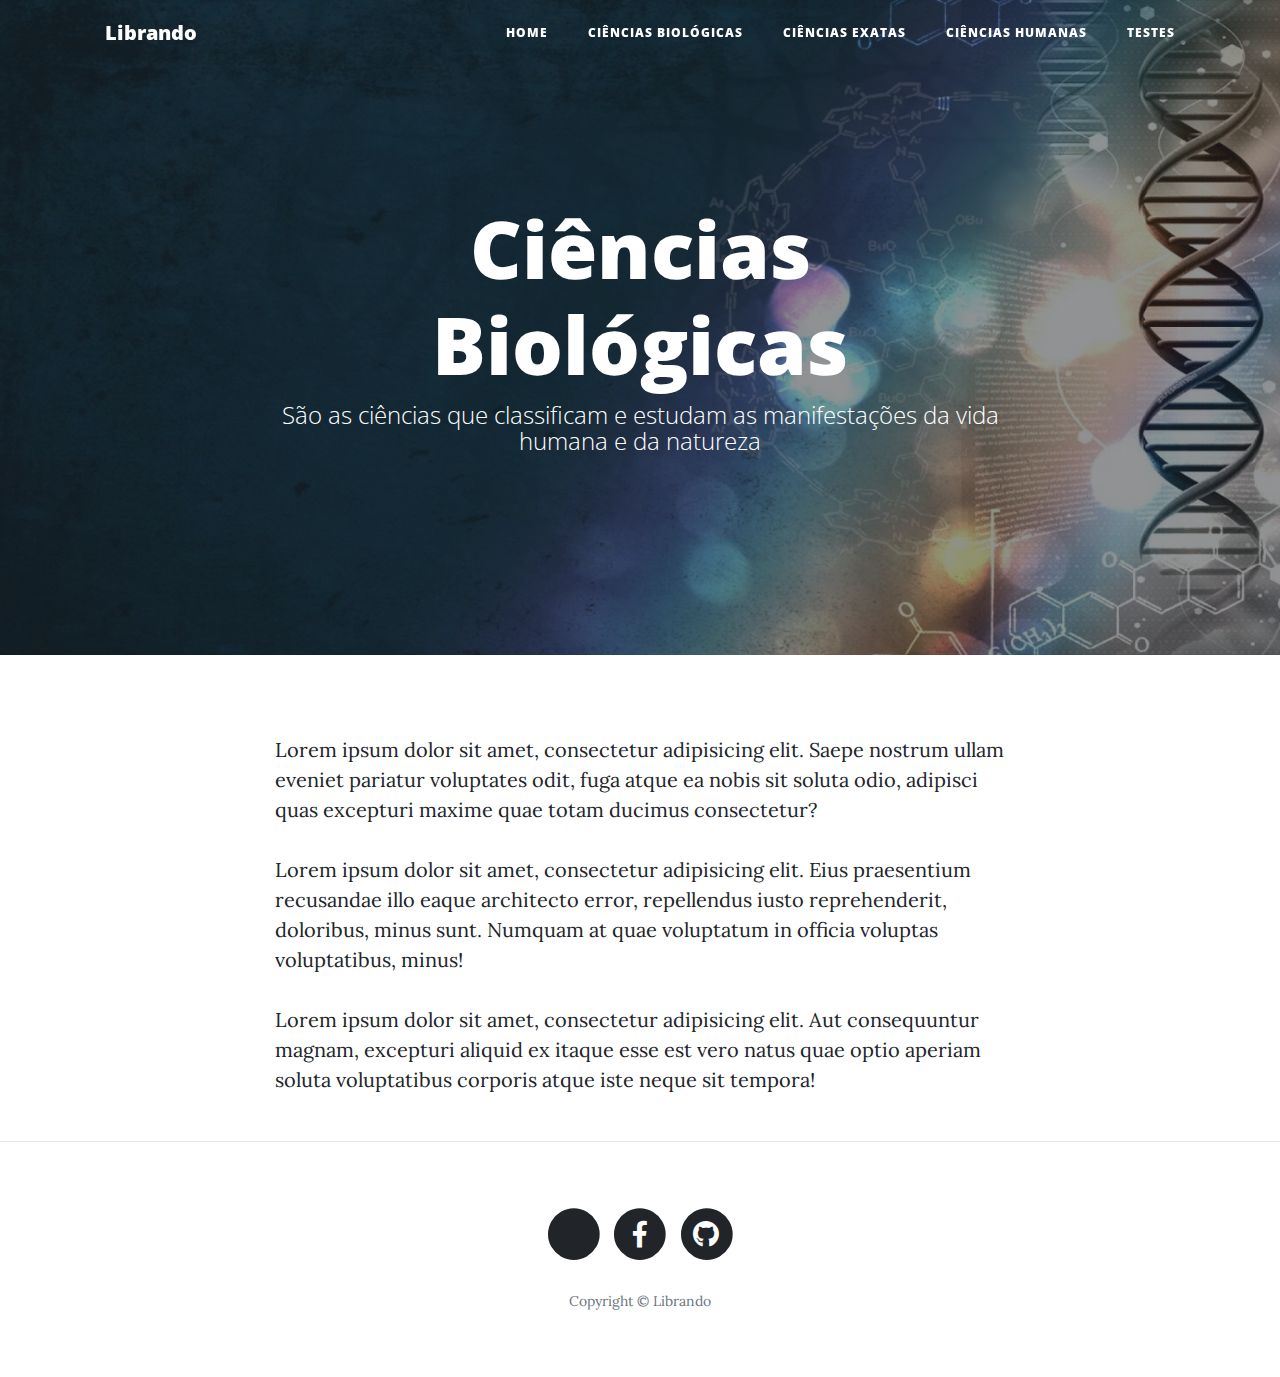
==== bio.html @ a0002c38 "Add pages" ====
<!DOCTYPE html>
<html lang="en">

  <head>

    <meta charset="utf-8">
    <meta name="viewport" content="width=device-width, initial-scale=1, shrink-to-fit=no">
    <meta name="description" content="">
    <meta name="author" content="">

    <title>Librando - Um projeto para aprendizagem de Libras</title>

    <!-- Bootstrap core CSS -->
    <link href="vendor/bootstrap/css/bootstrap.min.css" rel="stylesheet">

    <!-- Custom fonts for this template -->
    <link href="vendor/fontawesome-free/css/all.min.css" rel="stylesheet" type="text/css">
    <link href='https://fonts.googleapis.com/css?family=Lora:400,700,400italic,700italic' rel='stylesheet' type='text/css'>
    <link href='https://fonts.googleapis.com/css?family=Open+Sans:300italic,400italic,600italic,700italic,800italic,400,300,600,700,800' rel='stylesheet' type='text/css'>

    <!-- Custom styles for this template -->
    <link href="css/clean-blog.min.css" rel="stylesheet">

  </head>

  <body>

    <!-- Navigation -->
    <nav class="navbar navbar-expand-lg navbar-light fixed-top" id="mainNav">
      <div class="container">
        <a class="navbar-brand" href="index.html">Librando</a>
        <button class="navbar-toggler navbar-toggler-right" type="button" data-toggle="collapse" data-target="#navbarResponsive" aria-controls="navbarResponsive" aria-expanded="false" aria-label="Toggle navigation">
          Menu
          <i class="fas fa-bars"></i>
        </button>
        <div class="collapse navbar-collapse" id="navbarResponsive">
          <ul class="navbar-nav ml-auto">
            <li class="nav-item">
              <a class="nav-link" href="index.html">Home</a>
            </li>
            <li class="nav-item">
              <a class="nav-link" href="bio.html">Ciências Biológicas</a>
            </li>
            <li class="nav-item">
              <a class="nav-link" href="exatas.html">Ciências Exatas</a>
            </li>
            <li class="nav-item">
              <a class="nav-link" href="humanas.html">Ciências Humanas</a>
            </li>
            <li class="nav-item">
              <a class="nav-link" href="testes.html">Testes</a>
            </li>
          </ul>
        </div>
      </div>
    </nav>

    <!-- Page Header -->
    <header class="masthead" style="background-image: url('img/biologicas.jpg')">
      <div class="overlay"></div>
      <div class="container">
        <div class="row">
          <div class="col-lg-8 col-md-10 mx-auto">
            <div class="page-heading">
              <h1>Ciências Biológicas</h1>
              <span class="subheading">São as ciências que classificam e estudam as manifestações da vida humana e da natureza</span>
            </div>
          </div>
        </div>
      </div>
    </header>

    <!-- Main Content -->
    <div class="container">
      <div class="row">
        <div class="col-lg-8 col-md-10 mx-auto">
          <p>Lorem ipsum dolor sit amet, consectetur adipisicing elit. Saepe nostrum ullam eveniet pariatur voluptates odit, fuga atque ea nobis sit soluta odio, adipisci quas excepturi maxime quae totam ducimus consectetur?</p>
          <p>Lorem ipsum dolor sit amet, consectetur adipisicing elit. Eius praesentium recusandae illo eaque architecto error, repellendus iusto reprehenderit, doloribus, minus sunt. Numquam at quae voluptatum in officia voluptas voluptatibus, minus!</p>
          <p>Lorem ipsum dolor sit amet, consectetur adipisicing elit. Aut consequuntur magnam, excepturi aliquid ex itaque esse est vero natus quae optio aperiam soluta voluptatibus corporis atque iste neque sit tempora!</p>
        </div>
      </div>
    </div>

    <hr>

    <!-- Footer -->
    <footer>
      <div class="container">
        <div class="row">
          <div class="col-lg-8 col-md-10 mx-auto">
            <ul class="list-inline text-center">
              <li class="list-inline-item">
                <a href="#">
                  <span class="fa-stack fa-lg">
                    <i class="fas fa-circle fa-stack-2x"></i>
                    <i class="fab fa-envelope fa-stack-1x fa-inverse"></i>
                  </span>
                </a>
              </li>
              <li class="list-inline-item">
                <a href="https://www.facebook.com/fred.ribeiro.908">
                  <span class="fa-stack fa-lg">
                    <i class="fas fa-circle fa-stack-2x"></i>
                    <i class="fab fa-facebook-f fa-stack-1x fa-inverse"></i>
                  </span>
                </a>
              </li>
              <li class="list-inline-item">
                <a href="https://github.com/frederr97/REA">
                  <span class="fa-stack fa-lg">
                    <i class="fas fa-circle fa-stack-2x"></i>
                    <i class="fab fa-github fa-stack-1x fa-inverse"></i>
                  </span>
                </a>
              </li>
            </ul>
            <p class="copyright text-muted">Copyright &copy; Librando</p>
          </div>
        </div>
      </div>
    </footer>

    <!-- Bootstrap core JavaScript -->
    <script src="vendor/jquery/jquery.min.js"></script>
    <script src="vendor/bootstrap/js/bootstrap.bundle.min.js"></script>

    <!-- Custom scripts for this template -->
    <script src="js/clean-blog.min.js"></script>

  </body>

</html>
---- vendor/fontawesome-free/css/all.min.css ----
/*!
 * Font Awesome Free 5.3.1 by @fontawesome - https://fontawesome.com
 * License - https://fontawesome.com/license/free (Icons: CC BY 4.0, Fonts: SIL OFL 1.1, Code: MIT License)
 */
.fa,.fab,.fal,.far,.fas{-moz-osx-font-smoothing:grayscale;-webkit-font-smoothing:antialiased;display:inline-block;font-style:normal;font-variant:normal;text-rendering:auto;line-height:1}.fa-lg{font-size:1.33333em;line-height:.75em;vertical-align:-.0667em}.fa-xs{font-size:.75em}.fa-sm{font-size:.875em}.fa-1x{font-size:1em}.fa-2x{font-size:2em}.fa-3x{font-size:3em}.fa-4x{font-size:4em}.fa-5x{font-size:5em}.fa-6x{font-size:6em}.fa-7x{font-size:7em}.fa-8x{font-size:8em}.fa-9x{font-size:9em}.fa-10x{font-size:10em}.fa-fw{text-align:center;width:1.25em}.fa-ul{list-style-type:none;margin-left:2.5em;padding-left:0}.fa-ul>li{position:relative}.fa-li{left:-2em;position:absolute;text-align:center;width:2em;line-height:inherit}.fa-border{border:.08em solid #eee;border-radius:.1em;padding:.2em .25em .15em}.fa-pull-left{float:left}.fa-pull-right{float:right}.fa.fa-pull-left,.fab.fa-pull-left,.fal.fa-pull-left,.far.fa-pull-left,.fas.fa-pull-left{margin-right:.3em}.fa.fa-pull-right,.fab.fa-pull-right,.fal.fa-pull-right,.far.fa-pull-right,.fas.fa-pull-right{margin-left:.3em}.fa-spin{animation:fa-spin 2s infinite linear}.fa-pulse{animation:fa-spin 1s infinite steps(8)}@keyframes fa-spin{0%{transform:rotate(0deg)}to{transform:rotate(1turn)}}.fa-rotate-90{-ms-filter:"progid:DXImageTransform.Microsoft.BasicImage(rotation=1)";transform:rotate(90deg)}.fa-rotate-180{-ms-filter:"progid:DXImageTransform.Microsoft.BasicImage(rotation=2)";transform:rotate(180deg)}.fa-rotate-270{-ms-filter:"progid:DXImageTransform.Microsoft.BasicImage(rotation=3)";transform:rotate(270deg)}.fa-flip-horizontal{-ms-filter:"progid:DXImageTransform.Microsoft.BasicImage(rotation=0, mirror=1)";transform:scaleX(-1)}.fa-flip-vertical{transform:scaleY(-1)}.fa-flip-horizontal.fa-flip-vertical,.fa-flip-vertical{-ms-filter:"progid:DXImageTransform.Microsoft.BasicImage(rotation=2, mirror=1)"}.fa-flip-horizontal.fa-flip-vertical{transform:scale(-1)}:root .fa-flip-horizontal,:root .fa-flip-vertical,:root .fa-rotate-90,:root .fa-rotate-180,:root .fa-rotate-270{-webkit-filter:none;filter:none}.fa-stack{display:inline-block;height:2em;line-height:2em;position:relative;vertical-align:middle;width:2em}.fa-stack-1x,.fa-stack-2x{left:0;position:absolute;text-align:center;width:100%}.fa-stack-1x{line-height:inherit}.fa-stack-2x{font-size:2em}.fa-inverse{color:#fff}.fa-500px:before{content:"\f26e"}.fa-accessible-icon:before{content:"\f368"}.fa-accusoft:before{content:"\f369"}.fa-ad:before{content:"\f641"}.fa-address-book:before{content:"\f2b9"}.fa-address-card:before{content:"\f2bb"}.fa-adjust:before{content:"\f042"}.fa-adn:before{content:"\f170"}.fa-adversal:before{content:"\f36a"}.fa-affiliatetheme:before{content:"\f36b"}.fa-air-freshener:before{content:"\f5d0"}.fa-algolia:before{content:"\f36c"}.fa-align-center:before{content:"\f037"}.fa-align-justify:before{content:"\f039"}.fa-align-left:before{content:"\f036"}.fa-align-right:before{content:"\f038"}.fa-alipay:before{content:"\f642"}.fa-allergies:before{content:"\f461"}.fa-amazon:before{content:"\f270"}.fa-amazon-pay:before{content:"\f42c"}.fa-ambulance:before{content:"\f0f9"}.fa-american-sign-language-interpreting:before{content:"\f2a3"}.fa-amilia:before{content:"\f36d"}.fa-anchor:before{content:"\f13d"}.fa-android:before{content:"\f17b"}.fa-angellist:before{content:"\f209"}.fa-angle-double-down:before{content:"\f103"}.fa-angle-double-left:before{content:"\f100"}.fa-angle-double-right:before{content:"\f101"}.fa-angle-double-up:before{content:"\f102"}.fa-angle-down:before{content:"\f107"}.fa-angle-left:before{content:"\f104"}.fa-angle-right:before{content:"\f105"}.fa-angle-up:before{content:"\f106"}.fa-angry:before{content:"\f556"}.fa-angrycreative:before{content:"\f36e"}.fa-angular:before{content:"\f420"}.fa-ankh:before{content:"\f644"}.fa-app-store:before{content:"\f36f"}.fa-app-store-ios:before{content:"\f370"}.fa-apper:before{content:"\f371"}.fa-apple:before{content:"\f179"}.fa-apple-alt:before{content:"\f5d1"}.fa-apple-pay:before{content:"\f415"}.fa-archive:before{content:"\f187"}.fa-archway:before{content:"\f557"}.fa-arrow-alt-circle-down:before{content:"\f358"}.fa-arrow-alt-circle-left:before{content:"\f359"}.fa-arrow-alt-circle-right:before{content:"\f35a"}.fa-arrow-alt-circle-up:before{content:"\f35b"}.fa-arrow-circle-down:before{content:"\f0ab"}.fa-arrow-circle-left:before{content:"\f0a8"}.fa-arrow-circle-right:before{content:"\f0a9"}.fa-arrow-circle-up:before{content:"\f0aa"}.fa-arrow-down:before{content:"\f063"}.fa-arrow-left:before{content:"\f060"}.fa-arrow-right:before{content:"\f061"}.fa-arrow-up:before{content:"\f062"}.fa-arrows-alt:before{content:"\f0b2"}.fa-arrows-alt-h:before{content:"\f337"}.fa-arrows-alt-v:before{content:"\f338"}.fa-assistive-listening-systems:before{content:"\f2a2"}.fa-asterisk:before{content:"\f069"}.fa-asymmetrik:before{content:"\f372"}.fa-at:before{content:"\f1fa"}.fa-atlas:before{content:"\f558"}.fa-atom:before{content:"\f5d2"}.fa-audible:before{content:"\f373"}.fa-audio-description:before{content:"\f29e"}.fa-autoprefixer:before{content:"\f41c"}.fa-avianex:before{content:"\f374"}.fa-aviato:before{content:"\f421"}.fa-award:before{content:"\f559"}.fa-aws:before{content:"\f375"}.fa-backspace:before{content:"\f55a"}.fa-backward:before{content:"\f04a"}.fa-balance-scale:before{content:"\f24e"}.fa-ban:before{content:"\f05e"}.fa-band-aid:before{content:"\f462"}.fa-bandcamp:before{content:"\f2d5"}.fa-barcode:before{content:"\f02a"}.fa-bars:before{content:"\f0c9"}.fa-baseball-ball:before{content:"\f433"}.fa-basketball-ball:before{content:"\f434"}.fa-bath:before{content:"\f2cd"}.fa-battery-empty:before{content:"\f244"}.fa-battery-full:before{content:"\f240"}.fa-battery-half:before{content:"\f242"}.fa-battery-quarter:before{content:"\f243"}.fa-battery-three-quarters:before{content:"\f241"}.fa-bed:before{content:"\f236"}.fa-beer:before{content:"\f0fc"}.fa-behance:before{content:"\f1b4"}.fa-behance-square:before{content:"\f1b5"}.fa-bell:before{content:"\f0f3"}.fa-bell-slash:before{content:"\f1f6"}.fa-bezier-curve:before{content:"\f55b"}.fa-bible:before{content:"\f647"}.fa-bicycle:before{content:"\f206"}.fa-bimobject:before{content:"\f378"}.fa-binoculars:before{content:"\f1e5"}.fa-birthday-cake:before{content:"\f1fd"}.fa-bitbucket:before{content:"\f171"}.fa-bitcoin:before{content:"\f379"}.fa-bity:before{content:"\f37a"}.fa-black-tie:before{content:"\f27e"}.fa-blackberry:before{content:"\f37b"}.fa-blender:before{content:"\f517"}.fa-blind:before{content:"\f29d"}.fa-blogger:before{content:"\f37c"}.fa-blogger-b:before{content:"\f37d"}.fa-bluetooth:before{content:"\f293"}.fa-bluetooth-b:before{content:"\f294"}.fa-bold:before{content:"\f032"}.fa-bolt:before{content:"\f0e7"}.fa-bomb:before{content:"\f1e2"}.fa-bone:before{content:"\f5d7"}.fa-bong:before{content:"\f55c"}.fa-book:before{content:"\f02d"}.fa-book-open:before{content:"\f518"}.fa-book-reader:before{content:"\f5da"}.fa-bookmark:before{content:"\f02e"}.fa-bowling-ball:before{content:"\f436"}.fa-box:before{content:"\f466"}.fa-box-open:before{content:"\f49e"}.fa-boxes:before{content:"\f468"}.fa-braille:before{content:"\f2a1"}.fa-brain:before{content:"\f5dc"}.fa-briefcase:before{content:"\f0b1"}.fa-briefcase-medical:before{content:"\f469"}.fa-broadcast-tower:before{content:"\f519"}.fa-broom:before{content:"\f51a"}.fa-brush:before{content:"\f55d"}.fa-btc:before{content:"\f15a"}.fa-bug:before{content:"\f188"}.fa-building:before{content:"\f1ad"}.fa-bullhorn:before{content:"\f0a1"}.fa-bullseye:before{content:"\f140"}.fa-burn:before{content:"\f46a"}.fa-buromobelexperte:before{content:"\f37f"}.fa-bus:before{content:"\f207"}.fa-bus-alt:before{content:"\f55e"}.fa-business-time:before{content:"\f64a"}.fa-buysellads:before{content:"\f20d"}.fa-calculator:before{content:"\f1ec"}.fa-calendar:before{content:"\f133"}.fa-calendar-alt:before{content:"\f073"}.fa-calendar-check:before{content:"\f274"}.fa-calendar-minus:before{content:"\f272"}.fa-calendar-plus:before{content:"\f271"}.fa-calendar-times:before{content:"\f273"}.fa-camera:before{content:"\f030"}.fa-camera-retro:before{content:"\f083"}.fa-cannabis:before{content:"\f55f"}.fa-capsules:before{content:"\f46b"}.fa-car:before{content:"\f1b9"}.fa-car-alt:before{content:"\f5de"}.fa-car-battery:before{content:"\f5df"}.fa-car-crash:before{content:"\f5e1"}.fa-car-side:before{content:"\f5e4"}.fa-caret-down:before{content:"\f0d7"}.fa-caret-left:before{content:"\f0d9"}.fa-caret-right:before{content:"\f0da"}.fa-caret-square-down:before{content:"\f150"}.fa-caret-square-left:before{content:"\f191"}.fa-caret-square-right:before{content:"\f152"}.fa-caret-square-up:before{content:"\f151"}.fa-caret-up:before{content:"\f0d8"}.fa-cart-arrow-down:before{content:"\f218"}.fa-cart-plus:before{content:"\f217"}.fa-cc-amazon-pay:before{content:"\f42d"}.fa-cc-amex:before{content:"\f1f3"}.fa-cc-apple-pay:before{content:"\f416"}.fa-cc-diners-club:before{content:"\f24c"}.fa-cc-discover:before{content:"\f1f2"}.fa-cc-jcb:before{content:"\f24b"}.fa-cc-mastercard:before{content:"\f1f1"}.fa-cc-paypal:before{content:"\f1f4"}.fa-cc-stripe:before{content:"\f1f5"}.fa-cc-visa:before{content:"\f1f0"}.fa-centercode:before{content:"\f380"}.fa-certificate:before{content:"\f0a3"}.fa-chalkboard:before{content:"\f51b"}.fa-chalkboard-teacher:before{content:"\f51c"}.fa-charging-station:before{content:"\f5e7"}.fa-chart-area:before{content:"\f1fe"}.fa-chart-bar:before{content:"\f080"}.fa-chart-line:before{content:"\f201"}.fa-chart-pie:before{content:"\f200"}.fa-check:before{content:"\f00c"}.fa-check-circle:before{content:"\f058"}.fa-check-double:before{content:"\f560"}.fa-check-square:before{content:"\f14a"}.fa-chess:before{content:"\f439"}.fa-chess-bishop:before{content:"\f43a"}.fa-chess-board:before{content:"\f43c"}.fa-chess-king:before{content:"\f43f"}.fa-chess-knight:before{content:"\f441"}.fa-chess-pawn:before{content:"\f443"}.fa-chess-queen:before{content:"\f445"}.fa-chess-rook:before{content:"\f447"}.fa-chevron-circle-down:before{content:"\f13a"}.fa-chevron-circle-left:before{content:"\f137"}.fa-chevron-circle-right:before{content:"\f138"}.fa-chevron-circle-up:before{content:"\f139"}.fa-chevron-down:before{content:"\f078"}.fa-chevron-left:before{content:"\f053"}.fa-chevron-right:before{content:"\f054"}.fa-chevron-up:before{content:"\f077"}.fa-child:before{content:"\f1ae"}.fa-chrome:before{content:"\f268"}.fa-church:before{content:"\f51d"}.fa-circle:before{content:"\f111"}.fa-circle-notch:before{content:"\f1ce"}.fa-city:before{content:"\f64f"}.fa-clipboard:before{content:"\f328"}.fa-clipboard-check:before{content:"\f46c"}.fa-clipboard-list:before{content:"\f46d"}.fa-clock:before{content:"\f017"}.fa-clone:before{content:"\f24d"}.fa-closed-captioning:before{content:"\f20a"}.fa-cloud:before{content:"\f0c2"}.fa-cloud-download-alt:before{content:"\f381"}.fa-cloud-upload-alt:before{content:"\f382"}.fa-cloudscale:before{content:"\f383"}.fa-cloudsmith:before{content:"\f384"}.fa-cloudversify:before{content:"\f385"}.fa-cocktail:before{content:"\f561"}.fa-code:before{content:"\f121"}.fa-code-branch:before{content:"\f126"}.fa-codepen:before{content:"\f1cb"}.fa-codiepie:before{content:"\f284"}.fa-coffee:before{content:"\f0f4"}.fa-cog:before{content:"\f013"}.fa-cogs:before{content:"\f085"}.fa-coins:before{content:"\f51e"}.fa-columns:before{content:"\f0db"}.fa-comment:before{content:"\f075"}.fa-comment-alt:before{content:"\f27a"}.fa-comment-dollar:before{content:"\f651"}.fa-comment-dots:before{content:"\f4ad"}.fa-comment-slash:before{content:"\f4b3"}.fa-comments:before{content:"\f086"}.fa-comments-dollar:before{content:"\f653"}.fa-compact-disc:before{content:"\f51f"}.fa-compass:before{content:"\f14e"}.fa-compress:before{content:"\f066"}.fa-concierge-bell:before{content:"\f562"}.fa-connectdevelop:before{content:"\f20e"}.fa-contao:before{content:"\f26d"}.fa-cookie:before{content:"\f563"}.fa-cookie-bite:before{content:"\f564"}.fa-copy:before{content:"\f0c5"}.fa-copyright:before{content:"\f1f9"}.fa-couch:before{content:"\f4b8"}.fa-cpanel:before{content:"\f388"}.fa-creative-commons:before{content:"\f25e"}.fa-creative-commons-by:before{content:"\f4e7"}.fa-creative-commons-nc:before{content:"\f4e8"}.fa-creative-commons-nc-eu:before{content:"\f4e9"}.fa-creative-commons-nc-jp:before{content:"\f4ea"}.fa-creative-commons-nd:before{content:"\f4eb"}.fa-creative-commons-pd:before{content:"\f4ec"}.fa-creative-commons-pd-alt:before{content:"\f4ed"}.fa-creative-commons-remix:before{content:"\f4ee"}.fa-creative-commons-sa:before{content:"\f4ef"}.fa-creative-commons-sampling:before{content:"\f4f0"}.fa-creative-commons-sampling-plus:before{content:"\f4f1"}.fa-creative-commons-share:before{content:"\f4f2"}.fa-credit-card:before{content:"\f09d"}.fa-crop:before{content:"\f125"}.fa-crop-alt:before{content:"\f565"}.fa-cross:before{content:"\f654"}.fa-crosshairs:before{content:"\f05b"}.fa-crow:before{content:"\f520"}.fa-crown:before{content:"\f521"}.fa-css3:before{content:"\f13c"}.fa-css3-alt:before{content:"\f38b"}.fa-cube:before{content:"\f1b2"}.fa-cubes:before{content:"\f1b3"}.fa-cut:before{content:"\f0c4"}.fa-cuttlefish:before{content:"\f38c"}.fa-d-and-d:before{content:"\f38d"}.fa-dashcube:before{content:"\f210"}.fa-database:before{content:"\f1c0"}.fa-deaf:before{content:"\f2a4"}.fa-delicious:before{content:"\f1a5"}.fa-deploydog:before{content:"\f38e"}.fa-deskpro:before{content:"\f38f"}.fa-desktop:before{content:"\f108"}.fa-deviantart:before{content:"\f1bd"}.fa-dharmachakra:before{content:"\f655"}.fa-diagnoses:before{content:"\f470"}.fa-dice:before{content:"\f522"}.fa-dice-five:before{content:"\f523"}.fa-dice-four:before{content:"\f524"}.fa-dice-one:before{content:"\f525"}.fa-dice-six:before{content:"\f526"}.fa-dice-three:before{content:"\f527"}.fa-dice-two:before{content:"\f528"}.fa-digg:before{content:"\f1a6"}.fa-digital-ocean:before{content:"\f391"}.fa-digital-tachograph:before{content:"\f566"}.fa-directions:before{content:"\f5eb"}.fa-discord:before{content:"\f392"}.fa-discourse:before{content:"\f393"}.fa-divide:before{content:"\f529"}.fa-dizzy:before{content:"\f567"}.fa-dna:before{content:"\f471"}.fa-dochub:before{content:"\f394"}.fa-docker:before{content:"\f395"}.fa-dollar-sign:before{content:"\f155"}.fa-dolly:before{content:"\f472"}.fa-dolly-flatbed:before{content:"\f474"}.fa-donate:before{content:"\f4b9"}.fa-door-closed:before{content:"\f52a"}.fa-door-open:before{content:"\f52b"}.fa-dot-circle:before{content:"\f192"}.fa-dove:before{content:"\f4ba"}.fa-download:before{content:"\f019"}.fa-draft2digital:before{content:"\f396"}.fa-drafting-compass:before{content:"\f568"}.fa-draw-polygon:before{content:"\f5ee"}.fa-dribbble:before{content:"\f17d"}.fa-dribbble-square:before{content:"\f397"}.fa-dropbox:before{content:"\f16b"}.fa-drum:before{content:"\f569"}.fa-drum-steelpan:before{content:"\f56a"}.fa-drupal:before{content:"\f1a9"}.fa-dumbbell:before{content:"\f44b"}.fa-dyalog:before{content:"\f399"}.fa-earlybirds:before{content:"\f39a"}.fa-ebay:before{content:"\f4f4"}.fa-edge:before{content:"\f282"}.fa-edit:before{content:"\f044"}.fa-eject:before{content:"\f052"}.fa-elementor:before{content:"\f430"}.fa-ellipsis-h:before{content:"\f141"}.fa-ellipsis-v:before{content:"\f142"}.fa-ello:before{content:"\f5f1"}.fa-ember:before{content:"\f423"}.fa-empire:before{content:"\f1d1"}.fa-envelope:before{content:"\f0e0"}.fa-envelope-open:before{content:"\f2b6"}.fa-envelope-open-text:before{content:"\f658"}.fa-envelope-square:before{content:"\f199"}.fa-envira:before{content:"\f299"}.fa-equals:before{content:"\f52c"}.fa-eraser:before{content:"\f12d"}.fa-erlang:before{content:"\f39d"}.fa-ethereum:before{content:"\f42e"}.fa-etsy:before{content:"\f2d7"}.fa-euro-sign:before{content:"\f153"}.fa-exchange-alt:before{content:"\f362"}.fa-exclamation:before{content:"\f12a"}.fa-exclamation-circle:before{content:"\f06a"}.fa-exclamation-triangle:before{content:"\f071"}.fa-expand:before{content:"\f065"}.fa-expand-arrows-alt:before{content:"\f31e"}.fa-expeditedssl:before{content:"\f23e"}.fa-external-link-alt:before{content:"\f35d"}.fa-external-link-square-alt:before{content:"\f360"}.fa-eye:before{content:"\f06e"}.fa-eye-dropper:before{content:"\f1fb"}.fa-eye-slash:before{content:"\f070"}.fa-facebook:before{content:"\f09a"}.fa-facebook-f:before{content:"\f39e"}.fa-facebook-messenger:before{content:"\f39f"}.fa-facebook-square:before{content:"\f082"}.fa-fast-backward:before{content:"\f049"}.fa-fast-forward:before{content:"\f050"}.fa-fax:before{content:"\f1ac"}.fa-feather:before{content:"\f52d"}.fa-feather-alt:before{content:"\f56b"}.fa-female:before{content:"\f182"}.fa-fighter-jet:before{content:"\f0fb"}.fa-file:before{content:"\f15b"}.fa-file-alt:before{content:"\f15c"}.fa-file-archive:before{content:"\f1c6"}.fa-file-audio:before{content:"\f1c7"}.fa-file-code:before{content:"\f1c9"}.fa-file-contract:before{content:"\f56c"}.fa-file-download:before{content:"\f56d"}.fa-file-excel:before{content:"\f1c3"}.fa-file-export:before{content:"\f56e"}.fa-file-image:before{content:"\f1c5"}.fa-file-import:before{content:"\f56f"}.fa-file-invoice:before{content:"\f570"}.fa-file-invoice-dollar:before{content:"\f571"}.fa-file-medical:before{content:"\f477"}.fa-file-medical-alt:before{content:"\f478"}.fa-file-pdf:before{content:"\f1c1"}.fa-file-powerpoint:before{content:"\f1c4"}.fa-file-prescription:before{content:"\f572"}.fa-file-signature:before{content:"\f573"}.fa-file-upload:before{content:"\f574"}.fa-file-video:before{content:"\f1c8"}.fa-file-word:before{content:"\f1c2"}.fa-fill:before{content:"\f575"}.fa-fill-drip:before{content:"\f576"}.fa-film:before{content:"\f008"}.fa-filter:before{content:"\f0b0"}.fa-fingerprint:before{content:"\f577"}.fa-fire:before{content:"\f06d"}.fa-fire-extinguisher:before{content:"\f134"}.fa-firefox:before{content:"\f269"}.fa-first-aid:before{content:"\f479"}.fa-first-order:before{content:"\f2b0"}.fa-first-order-alt:before{content:"\f50a"}.fa-firstdraft:before{content:"\f3a1"}.fa-fish:before{content:"\f578"}.fa-flag:before{content:"\f024"}.fa-flag-checkered:before{content:"\f11e"}.fa-flask:before{content:"\f0c3"}.fa-flickr:before{content:"\f16e"}.fa-flipboard:before{content:"\f44d"}.fa-flushed:before{content:"\f579"}.fa-fly:before{content:"\f417"}.fa-folder:before{content:"\f07b"}.fa-folder-minus:before{content:"\f65d"}.fa-folder-open:before{content:"\f07c"}.fa-folder-plus:before{content:"\f65e"}.fa-font:before{content:"\f031"}.fa-font-awesome:before{content:"\f2b4"}.fa-font-awesome-alt:before{content:"\f35c"}.fa-font-awesome-flag:before{content:"\f425"}.fa-font-awesome-logo-full:before{content:"\f4e6"}.fa-fonticons:before{content:"\f280"}.fa-fonticons-fi:before{content:"\f3a2"}.fa-football-ball:before{content:"\f44e"}.fa-fort-awesome:before{content:"\f286"}.fa-fort-awesome-alt:before{content:"\f3a3"}.fa-forumbee:before{content:"\f211"}.fa-forward:before{content:"\f04e"}.fa-foursquare:before{content:"\f180"}.fa-free-code-camp:before{content:"\f2c5"}.fa-freebsd:before{content:"\f3a4"}.fa-frog:before{content:"\f52e"}.fa-frown:before{content:"\f119"}.fa-frown-open:before{content:"\f57a"}.fa-fulcrum:before{content:"\f50b"}.fa-funnel-dollar:before{content:"\f662"}.fa-futbol:before{content:"\f1e3"}.fa-galactic-republic:before{content:"\f50c"}.fa-galactic-senate:before{content:"\f50d"}.fa-gamepad:before{content:"\f11b"}.fa-gas-pump:before{content:"\f52f"}.fa-gavel:before{content:"\f0e3"}.fa-gem:before{content:"\f3a5"}.fa-genderless:before{content:"\f22d"}.fa-get-pocket:before{content:"\f265"}.fa-gg:before{content:"\f260"}.fa-gg-circle:before{content:"\f261"}.fa-gift:before{content:"\f06b"}.fa-git:before{content:"\f1d3"}.fa-git-square:before{content:"\f1d2"}.fa-github:before{content:"\f09b"}.fa-github-alt:before{content:"\f113"}.fa-github-square:before{content:"\f092"}.fa-gitkraken:before{content:"\f3a6"}.fa-gitlab:before{content:"\f296"}.fa-gitter:before{content:"\f426"}.fa-glass-martini:before{content:"\f000"}.fa-glass-martini-alt:before{content:"\f57b"}.fa-glasses:before{content:"\f530"}.fa-glide:before{content:"\f2a5"}.fa-glide-g:before{content:"\f2a6"}.fa-globe:before{content:"\f0ac"}.fa-globe-africa:before{content:"\f57c"}.fa-globe-americas:before{content:"\f57d"}.fa-globe-asia:before{content:"\f57e"}.fa-gofore:before{content:"\f3a7"}.fa-golf-ball:before{content:"\f450"}.fa-goodreads:before{content:"\f3a8"}.fa-goodreads-g:before{content:"\f3a9"}.fa-google:before{content:"\f1a0"}.fa-google-drive:before{content:"\f3aa"}.fa-google-play:before{content:"\f3ab"}.fa-google-plus:before{content:"\f2b3"}.fa-google-plus-g:before{content:"\f0d5"}.fa-google-plus-square:before{content:"\f0d4"}.fa-google-wallet:before{content:"\f1ee"}.fa-gopuram:before{content:"\f664"}.fa-graduation-cap:before{content:"\f19d"}.fa-gratipay:before{content:"\f184"}.fa-grav:before{content:"\f2d6"}.fa-greater-than:before{content:"\f531"}.fa-greater-than-equal:before{content:"\f532"}.fa-grimace:before{content:"\f57f"}.fa-grin:before{content:"\f580"}.fa-grin-alt:before{content:"\f581"}.fa-grin-beam:before{content:"\f582"}.fa-grin-beam-sweat:before{content:"\f583"}.fa-grin-hearts:before{content:"\f584"}.fa-grin-squint:before{content:"\f585"}.fa-grin-squint-tears:before{content:"\f586"}.fa-grin-stars:before{content:"\f587"}.fa-grin-tears:before{content:"\f588"}.fa-grin-tongue:before{content:"\f589"}.fa-grin-tongue-squint:before{content:"\f58a"}.fa-grin-tongue-wink:before{content:"\f58b"}.fa-grin-wink:before{content:"\f58c"}.fa-grip-horizontal:before{content:"\f58d"}.fa-grip-vertical:before{content:"\f58e"}.fa-gripfire:before{content:"\f3ac"}.fa-grunt:before{content:"\f3ad"}.fa-gulp:before{content:"\f3ae"}.fa-h-square:before{content:"\f0fd"}.fa-hacker-news:before{content:"\f1d4"}.fa-hacker-news-square:before{content:"\f3af"}.fa-hackerrank:before{content:"\f5f7"}.fa-hamsa:before{content:"\f665"}.fa-hand-holding:before{content:"\f4bd"}.fa-hand-holding-heart:before{content:"\f4be"}.fa-hand-holding-usd:before{content:"\f4c0"}.fa-hand-lizard:before{content:"\f258"}.fa-hand-paper:before{content:"\f256"}.fa-hand-peace:before{content:"\f25b"}.fa-hand-point-down:before{content:"\f0a7"}.fa-hand-point-left:before{content:"\f0a5"}.fa-hand-point-right:before{content:"\f0a4"}.fa-hand-point-up:before{content:"\f0a6"}.fa-hand-pointer:before{content:"\f25a"}.fa-hand-rock:before{content:"\f255"}.fa-hand-scissors:before{content:"\f257"}.fa-hand-spock:before{content:"\f259"}.fa-hands:before{content:"\f4c2"}.fa-hands-helping:before{content:"\f4c4"}.fa-handshake:before{content:"\f2b5"}.fa-hashtag:before{content:"\f292"}.fa-haykal:before{content:"\f666"}.fa-hdd:before{content:"\f0a0"}.fa-heading:before{content:"\f1dc"}.fa-headphones:before{content:"\f025"}.fa-headphones-alt:before{content:"\f58f"}.fa-headset:before{content:"\f590"}.fa-heart:before{content:"\f004"}.fa-heartbeat:before{content:"\f21e"}.fa-helicopter:before{content:"\f533"}.fa-highlighter:before{content:"\f591"}.fa-hips:before{content:"\f452"}.fa-hire-a-helper:before{content:"\f3b0"}.fa-history:before{content:"\f1da"}.fa-hockey-puck:before{content:"\f453"}.fa-home:before{content:"\f015"}.fa-hooli:before{content:"\f427"}.fa-hornbill:before{content:"\f592"}.fa-hospital:before{content:"\f0f8"}.fa-hospital-alt:before{content:"\f47d"}.fa-hospital-symbol:before{content:"\f47e"}.fa-hot-tub:before{content:"\f593"}.fa-hotel:before{content:"\f594"}.fa-hotjar:before{content:"\f3b1"}.fa-hourglass:before{content:"\f254"}.fa-hourglass-end:before{content:"\f253"}.fa-hourglass-half:before{content:"\f252"}.fa-hourglass-start:before{content:"\f251"}.fa-houzz:before{content:"\f27c"}.fa-html5:before{content:"\f13b"}.fa-hubspot:before{content:"\f3b2"}.fa-i-cursor:before{content:"\f246"}.fa-id-badge:before{content:"\f2c1"}.fa-id-card:before{content:"\f2c2"}.fa-id-card-alt:before{content:"\f47f"}.fa-image:before{content:"\f03e"}.fa-images:before{content:"\f302"}.fa-imdb:before{content:"\f2d8"}.fa-inbox:before{content:"\f01c"}.fa-indent:before{content:"\f03c"}.fa-industry:before{content:"\f275"}.fa-infinity:before{content:"\f534"}.fa-info:before{content:"\f129"}.fa-info-circle:before{content:"\f05a"}.fa-instagram:before{content:"\f16d"}.fa-internet-explorer:before{content:"\f26b"}.fa-ioxhost:before{content:"\f208"}.fa-italic:before{content:"\f033"}.fa-itunes:before{content:"\f3b4"}.fa-itunes-note:before{content:"\f3b5"}.fa-java:before{content:"\f4e4"}.fa-jedi:before{content:"\f669"}.fa-jedi-order:before{content:"\f50e"}.fa-jenkins:before{content:"\f3b6"}.fa-joget:before{content:"\f3b7"}.fa-joint:before{content:"\f595"}.fa-joomla:before{content:"\f1aa"}.fa-journal-whills:before{content:"\f66a"}.fa-js:before{content:"\f3b8"}.fa-js-square:before{content:"\f3b9"}.fa-jsfiddle:before{content:"\f1cc"}.fa-kaaba:before{content:"\f66b"}.fa-kaggle:before{content:"\f5fa"}.fa-key:before{content:"\f084"}.fa-keybase:before{content:"\f4f5"}.fa-keyboard:before{content:"\f11c"}.fa-keycdn:before{content:"\f3ba"}.fa-khanda:before{content:"\f66d"}.fa-kickstarter:before{content:"\f3bb"}.fa-kickstarter-k:before{content:"\f3bc"}.fa-kiss:before{content:"\f596"}.fa-kiss-beam:before{content:"\f597"}.fa-kiss-wink-heart:before{content:"\f598"}.fa-kiwi-bird:before{content:"\f535"}.fa-korvue:before{content:"\f42f"}.fa-landmark:before{content:"\f66f"}.fa-language:before{content:"\f1ab"}.fa-laptop:before{content:"\f109"}.fa-laptop-code:before{content:"\f5fc"}.fa-laravel:before{content:"\f3bd"}.fa-lastfm:before{content:"\f202"}.fa-lastfm-square:before{content:"\f203"}.fa-laugh:before{content:"\f599"}.fa-laugh-beam:before{content:"\f59a"}.fa-laugh-squint:before{content:"\f59b"}.fa-laugh-wink:before{content:"\f59c"}.fa-layer-group:before{content:"\f5fd"}.fa-leaf:before{content:"\f06c"}.fa-leanpub:before{content:"\f212"}.fa-lemon:before{content:"\f094"}.fa-less:before{content:"\f41d"}.fa-less-than:before{content:"\f536"}.fa-less-than-equal:before{content:"\f537"}.fa-level-down-alt:before{content:"\f3be"}.fa-level-up-alt:before{content:"\f3bf"}.fa-life-ring:before{content:"\f1cd"}.fa-lightbulb:before{content:"\f0eb"}.fa-line:before{content:"\f3c0"}.fa-link:before{content:"\f0c1"}.fa-linkedin:before{content:"\f08c"}.fa-linkedin-in:before{content:"\f0e1"}.fa-linode:before{content:"\f2b8"}.fa-linux:before{content:"\f17c"}.fa-lira-sign:before{content:"\f195"}.fa-list:before{content:"\f03a"}.fa-list-alt:before{content:"\f022"}.fa-list-ol:before{content:"\f0cb"}.fa-list-ul:before{content:"\f0ca"}.fa-location-arrow:before{content:"\f124"}.fa-lock:before{content:"\f023"}.fa-lock-open:before{content:"\f3c1"}.fa-long-arrow-alt-down:before{content:"\f309"}.fa-long-arrow-alt-left:before{content:"\f30a"}.fa-long-arrow-alt-right:before{content:"\f30b"}.fa-long-arrow-alt-up:before{content:"\f30c"}.fa-low-vision:before{content:"\f2a8"}.fa-luggage-cart:before{content:"\f59d"}.fa-lyft:before{content:"\f3c3"}.fa-magento:before{content:"\f3c4"}.fa-magic:before{content:"\f0d0"}.fa-magnet:before{content:"\f076"}.fa-mail-bulk:before{content:"\f674"}.fa-mailchimp:before{content:"\f59e"}.fa-male:before{content:"\f183"}.fa-mandalorian:before{content:"\f50f"}.fa-map:before{content:"\f279"}.fa-map-marked:before{content:"\f59f"}.fa-map-marked-alt:before{content:"\f5a0"}.fa-map-marker:before{content:"\f041"}.fa-map-marker-alt:before{content:"\f3c5"}.fa-map-pin:before{content:"\f276"}.fa-map-signs:before{content:"\f277"}.fa-markdown:before{content:"\f60f"}.fa-marker:before{content:"\f5a1"}.fa-mars:before{content:"\f222"}.fa-mars-double:before{content:"\f227"}.fa-mars-stroke:before{content:"\f229"}.fa-mars-stroke-h:before{content:"\f22b"}.fa-mars-stroke-v:before{content:"\f22a"}.fa-mastodon:before{content:"\f4f6"}.fa-maxcdn:before{content:"\f136"}.fa-medal:before{content:"\f5a2"}.fa-medapps:before{content:"\f3c6"}.fa-medium:before{content:"\f23a"}.fa-medium-m:before{content:"\f3c7"}.fa-medkit:before{content:"\f0fa"}.fa-medrt:before{content:"\f3c8"}.fa-meetup:before{content:"\f2e0"}.fa-megaport:before{content:"\f5a3"}.fa-meh:before{content:"\f11a"}.fa-meh-blank:before{content:"\f5a4"}.fa-meh-rolling-eyes:before{content:"\f5a5"}.fa-memory:before{content:"\f538"}.fa-menorah:before{content:"\f676"}.fa-mercury:before{content:"\f223"}.fa-microchip:before{content:"\f2db"}.fa-microphone:before{content:"\f130"}.fa-microphone-alt:before{content:"\f3c9"}.fa-microphone-alt-slash:before{content:"\f539"}.fa-microphone-slash:before{content:"\f131"}.fa-microscope:before{content:"\f610"}.fa-microsoft:before{content:"\f3ca"}.fa-minus:before{content:"\f068"}.fa-minus-circle:before{content:"\f056"}.fa-minus-square:before{content:"\f146"}.fa-mix:before{content:"\f3cb"}.fa-mixcloud:before{content:"\f289"}.fa-mizuni:before{content:"\f3cc"}.fa-mobile:before{content:"\f10b"}.fa-mobile-alt:before{content:"\f3cd"}.fa-modx:before{content:"\f285"}.fa-monero:before{content:"\f3d0"}.fa-money-bill:before{content:"\f0d6"}.fa-money-bill-alt:before{content:"\f3d1"}.fa-money-bill-wave:before{content:"\f53a"}.fa-money-bill-wave-alt:before{content:"\f53b"}.fa-money-check:before{content:"\f53c"}.fa-money-check-alt:before{content:"\f53d"}.fa-monument:before{content:"\f5a6"}.fa-moon:before{content:"\f186"}.fa-mortar-pestle:before{content:"\f5a7"}.fa-mosque:before{content:"\f678"}.fa-motorcycle:before{content:"\f21c"}.fa-mouse-pointer:before{content:"\f245"}.fa-music:before{content:"\f001"}.fa-napster:before{content:"\f3d2"}.fa-neos:before{content:"\f612"}.fa-neuter:before{content:"\f22c"}.fa-newspaper:before{content:"\f1ea"}.fa-nimblr:before{content:"\f5a8"}.fa-nintendo-switch:before{content:"\f418"}.fa-node:before{content:"\f419"}.fa-node-js:before{content:"\f3d3"}.fa-not-equal:before{content:"\f53e"}.fa-notes-medical:before{content:"\f481"}.fa-npm:before{content:"\f3d4"}.fa-ns8:before{content:"\f3d5"}.fa-nutritionix:before{content:"\f3d6"}.fa-object-group:before{content:"\f247"}.fa-object-ungroup:before{content:"\f248"}.fa-odnoklassniki:before{content:"\f263"}.fa-odnoklassniki-square:before{content:"\f264"}.fa-oil-can:before{content:"\f613"}.fa-old-republic:before{content:"\f510"}.fa-om:before{content:"\f679"}.fa-opencart:before{content:"\f23d"}.fa-openid:before{content:"\f19b"}.fa-opera:before{content:"\f26a"}.fa-optin-monster:before{content:"\f23c"}.fa-osi:before{content:"\f41a"}.fa-outdent:before{content:"\f03b"}.fa-page4:before{content:"\f3d7"}.fa-pagelines:before{content:"\f18c"}.fa-paint-brush:before{content:"\f1fc"}.fa-paint-roller:before{content:"\f5aa"}.fa-palette:before{content:"\f53f"}.fa-palfed:before{content:"\f3d8"}.fa-pallet:before{content:"\f482"}.fa-paper-plane:before{content:"\f1d8"}.fa-paperclip:before{content:"\f0c6"}.fa-parachute-box:before{content:"\f4cd"}.fa-paragraph:before{content:"\f1dd"}.fa-parking:before{content:"\f540"}.fa-passport:before{content:"\f5ab"}.fa-pastafarianism:before{content:"\f67b"}.fa-paste:before{content:"\f0ea"}.fa-patreon:before{content:"\f3d9"}.fa-pause:before{content:"\f04c"}.fa-pause-circle:before{content:"\f28b"}.fa-paw:before{content:"\f1b0"}.fa-paypal:before{content:"\f1ed"}.fa-peace:before{content:"\f67c"}.fa-pen:before{content:"\f304"}.fa-pen-alt:before{content:"\f305"}.fa-pen-fancy:before{content:"\f5ac"}.fa-pen-nib:before{content:"\f5ad"}.fa-pen-square:before{content:"\f14b"}.fa-pencil-alt:before{content:"\f303"}.fa-pencil-ruler:before{content:"\f5ae"}.fa-people-carry:before{content:"\f4ce"}.fa-percent:before{content:"\f295"}.fa-percentage:before{content:"\f541"}.fa-periscope:before{content:"\f3da"}.fa-phabricator:before{content:"\f3db"}.fa-phoenix-framework:before{content:"\f3dc"}.fa-phoenix-squadron:before{content:"\f511"}.fa-phone:before{content:"\f095"}.fa-phone-slash:before{content:"\f3dd"}.fa-phone-square:before{content:"\f098"}.fa-phone-volume:before{content:"\f2a0"}.fa-php:before{content:"\f457"}.fa-pied-piper:before{content:"\f2ae"}.fa-pied-piper-alt:before{content:"\f1a8"}.fa-pied-piper-hat:before{content:"\f4e5"}.fa-pied-piper-pp:before{content:"\f1a7"}.fa-piggy-bank:before{content:"\f4d3"}.fa-pills:before{content:"\f484"}.fa-pinterest:before{content:"\f0d2"}.fa-pinterest-p:before{content:"\f231"}.fa-pinterest-square:before{content:"\f0d3"}.fa-place-of-worship:before{content:"\f67f"}.fa-plane:before{content:"\f072"}.fa-plane-arrival:before{content:"\f5af"}.fa-plane-departure:before{content:"\f5b0"}.fa-play:before{content:"\f04b"}.fa-play-circle:before{content:"\f144"}.fa-playstation:before{content:"\f3df"}.fa-plug:before{content:"\f1e6"}.fa-plus:before{content:"\f067"}.fa-plus-circle:before{content:"\f055"}.fa-plus-square:before{content:"\f0fe"}.fa-podcast:before{content:"\f2ce"}.fa-poll:before{content:"\f681"}.fa-poll-h:before{content:"\f682"}.fa-poo:before{content:"\f2fe"}.fa-poop:before{content:"\f619"}.fa-portrait:before{content:"\f3e0"}.fa-pound-sign:before{content:"\f154"}.fa-power-off:before{content:"\f011"}.fa-pray:before{content:"\f683"}.fa-praying-hands:before{content:"\f684"}.fa-prescription:before{content:"\f5b1"}.fa-prescription-bottle:before{content:"\f485"}.fa-prescription-bottle-alt:before{content:"\f486"}.fa-print:before{content:"\f02f"}.fa-procedures:before{content:"\f487"}.fa-product-hunt:before{content:"\f288"}.fa-project-diagram:before{content:"\f542"}.fa-pushed:before{content:"\f3e1"}.fa-puzzle-piece:before{content:"\f12e"}.fa-python:before{content:"\f3e2"}.fa-qq:before{content:"\f1d6"}.fa-qrcode:before{content:"\f029"}.fa-question:before{content:"\f128"}.fa-question-circle:before{content:"\f059"}.fa-quidditch:before{content:"\f458"}.fa-quinscape:before{content:"\f459"}.fa-quora:before{content:"\f2c4"}.fa-quote-left:before{content:"\f10d"}.fa-quote-right:before{content:"\f10e"}.fa-quran:before{content:"\f687"}.fa-r-project:before{content:"\f4f7"}.fa-random:before{content:"\f074"}.fa-ravelry:before{content:"\f2d9"}.fa-react:before{content:"\f41b"}.fa-readme:before{content:"\f4d5"}.fa-rebel:before{content:"\f1d0"}.fa-receipt:before{content:"\f543"}.fa-recycle:before{content:"\f1b8"}.fa-red-river:before{content:"\f3e3"}.fa-reddit:before{content:"\f1a1"}.fa-reddit-alien:before{content:"\f281"}.fa-reddit-square:before{content:"\f1a2"}.fa-redo:before{content:"\f01e"}.fa-redo-alt:before{content:"\f2f9"}.fa-registered:before{content:"\f25d"}.fa-rendact:before{content:"\f3e4"}.fa-renren:before{content:"\f18b"}.fa-reply:before{content:"\f3e5"}.fa-reply-all:before{content:"\f122"}.fa-replyd:before{content:"\f3e6"}.fa-researchgate:before{content:"\f4f8"}.fa-resolving:before{content:"\f3e7"}.fa-retweet:before{content:"\f079"}.fa-rev:before{content:"\f5b2"}.fa-ribbon:before{content:"\f4d6"}.fa-road:before{content:"\f018"}.fa-robot:before{content:"\f544"}.fa-rocket:before{content:"\f135"}.fa-rocketchat:before{content:"\f3e8"}.fa-rockrms:before{content:"\f3e9"}.fa-route:before{content:"\f4d7"}.fa-rss:before{content:"\f09e"}.fa-rss-square:before{content:"\f143"}.fa-ruble-sign:before{content:"\f158"}.fa-ruler:before{content:"\f545"}.fa-ruler-combined:before{content:"\f546"}.fa-ruler-horizontal:before{content:"\f547"}.fa-ruler-vertical:before{content:"\f548"}.fa-rupee-sign:before{content:"\f156"}.fa-sad-cry:before{content:"\f5b3"}.fa-sad-tear:before{content:"\f5b4"}.fa-safari:before{content:"\f267"}.fa-sass:before{content:"\f41e"}.fa-save:before{content:"\f0c7"}.fa-schlix:before{content:"\f3ea"}.fa-school:before{content:"\f549"}.fa-screwdriver:before{content:"\f54a"}.fa-scribd:before{content:"\f28a"}.fa-search:before{content:"\f002"}.fa-search-dollar:before{content:"\f688"}.fa-search-location:before{content:"\f689"}.fa-search-minus:before{content:"\f010"}.fa-search-plus:before{content:"\f00e"}.fa-searchengin:before{content:"\f3eb"}.fa-seedling:before{content:"\f4d8"}.fa-sellcast:before{content:"\f2da"}.fa-sellsy:before{content:"\f213"}.fa-server:before{content:"\f233"}.fa-servicestack:before{content:"\f3ec"}.fa-shapes:before{content:"\f61f"}.fa-share:before{content:"\f064"}.fa-share-alt:before{content:"\f1e0"}.fa-share-alt-square:before{content:"\f1e1"}.fa-share-square:before{content:"\f14d"}.fa-shekel-sign:before{content:"\f20b"}.fa-shield-alt:before{content:"\f3ed"}.fa-ship:before{content:"\f21a"}.fa-shipping-fast:before{content:"\f48b"}.fa-shirtsinbulk:before{content:"\f214"}.fa-shoe-prints:before{content:"\f54b"}.fa-shopping-bag:before{content:"\f290"}.fa-shopping-basket:before{content:"\f291"}.fa-shopping-cart:before{content:"\f07a"}.fa-shopware:before{content:"\f5b5"}.fa-shower:before{content:"\f2cc"}.fa-shuttle-van:before{content:"\f5b6"}.fa-sign:before{content:"\f4d9"}.fa-sign-in-alt:before{content:"\f2f6"}.fa-sign-language:before{content:"\f2a7"}.fa-sign-out-alt:before{content:"\f2f5"}.fa-signal:before{content:"\f012"}.fa-signature:before{content:"\f5b7"}.fa-simplybuilt:before{content:"\f215"}.fa-sistrix:before{content:"\f3ee"}.fa-sitemap:before{content:"\f0e8"}.fa-sith:before{content:"\f512"}.fa-skull:before{content:"\f54c"}.fa-skyatlas:before{content:"\f216"}.fa-skype:before{content:"\f17e"}.fa-slack:before{content:"\f198"}.fa-slack-hash:before{content:"\f3ef"}.fa-sliders-h:before{content:"\f1de"}.fa-slideshare:before{content:"\f1e7"}.fa-smile:before{content:"\f118"}.fa-smile-beam:before{content:"\f5b8"}.fa-smile-wink:before{content:"\f4da"}.fa-smoking:before{content:"\f48d"}.fa-smoking-ban:before{content:"\f54d"}.fa-snapchat:before{content:"\f2ab"}.fa-snapchat-ghost:before{content:"\f2ac"}.fa-snapchat-square:before{content:"\f2ad"}.fa-snowflake:before{content:"\f2dc"}.fa-socks:before{content:"\f696"}.fa-solar-panel:before{content:"\f5ba"}.fa-sort:before{content:"\f0dc"}.fa-sort-alpha-down:before{content:"\f15d"}.fa-sort-alpha-up:before{content:"\f15e"}.fa-sort-amount-down:before{content:"\f160"}.fa-sort-amount-up:before{content:"\f161"}.fa-sort-down:before{content:"\f0dd"}.fa-sort-numeric-down:before{content:"\f162"}.fa-sort-numeric-up:before{content:"\f163"}.fa-sort-up:before{content:"\f0de"}.fa-soundcloud:before{content:"\f1be"}.fa-spa:before{content:"\f5bb"}.fa-space-shuttle:before{content:"\f197"}.fa-speakap:before{content:"\f3f3"}.fa-spinner:before{content:"\f110"}.fa-splotch:before{content:"\f5bc"}.fa-spotify:before{content:"\f1bc"}.fa-spray-can:before{content:"\f5bd"}.fa-square:before{content:"\f0c8"}.fa-square-full:before{content:"\f45c"}.fa-square-root-alt:before{content:"\f698"}.fa-squarespace:before{content:"\f5be"}.fa-stack-exchange:before{content:"\f18d"}.fa-stack-overflow:before{content:"\f16c"}.fa-stamp:before{content:"\f5bf"}.fa-star:before{content:"\f005"}.fa-star-and-crescent:before{content:"\f699"}.fa-star-half:before{content:"\f089"}.fa-star-half-alt:before{content:"\f5c0"}.fa-star-of-david:before{content:"\f69a"}.fa-star-of-life:before{content:"\f621"}.fa-staylinked:before{content:"\f3f5"}.fa-steam:before{content:"\f1b6"}.fa-steam-square:before{content:"\f1b7"}.fa-steam-symbol:before{content:"\f3f6"}.fa-step-backward:before{content:"\f048"}.fa-step-forward:before{content:"\f051"}.fa-stethoscope:before{content:"\f0f1"}.fa-sticker-mule:before{content:"\f3f7"}.fa-sticky-note:before{content:"\f249"}.fa-stop:before{content:"\f04d"}.fa-stop-circle:before{content:"\f28d"}.fa-stopwatch:before{content:"\f2f2"}.fa-store:before{content:"\f54e"}.fa-store-alt:before{content:"\f54f"}.fa-strava:before{content:"\f428"}.fa-stream:before{content:"\f550"}.fa-street-view:before{content:"\f21d"}.fa-strikethrough:before{content:"\f0cc"}.fa-stripe:before{content:"\f429"}.fa-stripe-s:before{content:"\f42a"}.fa-stroopwafel:before{content:"\f551"}.fa-studiovinari:before{content:"\f3f8"}.fa-stumbleupon:before{content:"\f1a4"}.fa-stumbleupon-circle:before{content:"\f1a3"}.fa-subscript:before{content:"\f12c"}.fa-subway:before{content:"\f239"}.fa-suitcase:before{content:"\f0f2"}.fa-suitcase-rolling:before{content:"\f5c1"}.fa-sun:before{content:"\f185"}.fa-superpowers:before{content:"\f2dd"}.fa-superscript:before{content:"\f12b"}.fa-supple:before{content:"\f3f9"}.fa-surprise:before{content:"\f5c2"}.fa-swatchbook:before{content:"\f5c3"}.fa-swimmer:before{content:"\f5c4"}.fa-swimming-pool:before{content:"\f5c5"}.fa-synagogue:before{content:"\f69b"}.fa-sync:before{content:"\f021"}.fa-sync-alt:before{content:"\f2f1"}.fa-syringe:before{content:"\f48e"}.fa-table:before{content:"\f0ce"}.fa-table-tennis:before{content:"\f45d"}.fa-tablet:before{content:"\f10a"}.fa-tablet-alt:before{content:"\f3fa"}.fa-tablets:before{content:"\f490"}.fa-tachometer-alt:before{content:"\f3fd"}.fa-tag:before{content:"\f02b"}.fa-tags:before{content:"\f02c"}.fa-tape:before{content:"\f4db"}.fa-tasks:before{content:"\f0ae"}.fa-taxi:before{content:"\f1ba"}.fa-teamspeak:before{content:"\f4f9"}.fa-teeth:before{content:"\f62e"}.fa-teeth-open:before{content:"\f62f"}.fa-telegram:before{content:"\f2c6"}.fa-telegram-plane:before{content:"\f3fe"}.fa-tencent-weibo:before{content:"\f1d5"}.fa-terminal:before{content:"\f120"}.fa-text-height:before{content:"\f034"}.fa-text-width:before{content:"\f035"}.fa-th:before{content:"\f00a"}.fa-th-large:before{content:"\f009"}.fa-th-list:before{content:"\f00b"}.fa-the-red-yeti:before{content:"\f69d"}.fa-theater-masks:before{content:"\f630"}.fa-themeco:before{content:"\f5c6"}.fa-themeisle:before{content:"\f2b2"}.fa-thermometer:before{content:"\f491"}.fa-thermometer-empty:before{content:"\f2cb"}.fa-thermometer-full:before{content:"\f2c7"}.fa-thermometer-half:before{content:"\f2c9"}.fa-thermometer-quarter:before{content:"\f2ca"}.fa-thermometer-three-quarters:before{content:"\f2c8"}.fa-thumbs-down:before{content:"\f165"}.fa-thumbs-up:before{content:"\f164"}.fa-thumbtack:before{content:"\f08d"}.fa-ticket-alt:before{content:"\f3ff"}.fa-times:before{content:"\f00d"}.fa-times-circle:before{content:"\f057"}.fa-tint:before{content:"\f043"}.fa-tint-slash:before{content:"\f5c7"}.fa-tired:before{content:"\f5c8"}.fa-toggle-off:before{content:"\f204"}.fa-toggle-on:before{content:"\f205"}.fa-toolbox:before{content:"\f552"}.fa-tooth:before{content:"\f5c9"}.fa-torah:before{content:"\f6a0"}.fa-torii-gate:before{content:"\f6a1"}.fa-trade-federation:before{content:"\f513"}.fa-trademark:before{content:"\f25c"}.fa-traffic-light:before{content:"\f637"}.fa-train:before{content:"\f238"}.fa-transgender:before{content:"\f224"}.fa-transgender-alt:before{content:"\f225"}.fa-trash:before{content:"\f1f8"}.fa-trash-alt:before{content:"\f2ed"}.fa-tree:before{content:"\f1bb"}.fa-trello:before{content:"\f181"}.fa-tripadvisor:before{content:"\f262"}.fa-trophy:before{content:"\f091"}.fa-truck:before{content:"\f0d1"}.fa-truck-loading:before{content:"\f4de"}.fa-truck-monster:before{content:"\f63b"}.fa-truck-moving:before{content:"\f4df"}.fa-truck-pickup:before{content:"\f63c"}.fa-tshirt:before{content:"\f553"}.fa-tty:before{content:"\f1e4"}.fa-tumblr:before{content:"\f173"}.fa-tumblr-square:before{content:"\f174"}.fa-tv:before{content:"\f26c"}.fa-twitch:before{content:"\f1e8"}.fa-twitter:before{content:"\f099"}.fa-twitter-square:before{content:"\f081"}.fa-typo3:before{content:"\f42b"}.fa-uber:before{content:"\f402"}.fa-uikit:before{content:"\f403"}.fa-umbrella:before{content:"\f0e9"}.fa-umbrella-beach:before{content:"\f5ca"}.fa-underline:before{content:"\f0cd"}.fa-undo:before{content:"\f0e2"}.fa-undo-alt:before{content:"\f2ea"}.fa-uniregistry:before{content:"\f404"}.fa-universal-access:before{content:"\f29a"}.fa-university:before{content:"\f19c"}.fa-unlink:before{content:"\f127"}.fa-unlock:before{content:"\f09c"}.fa-unlock-alt:before{content:"\f13e"}.fa-untappd:before{content:"\f405"}.fa-upload:before{content:"\f093"}.fa-usb:before{content:"\f287"}.fa-user:before{content:"\f007"}.fa-user-alt:before{content:"\f406"}.fa-user-alt-slash:before{content:"\f4fa"}.fa-user-astronaut:before{content:"\f4fb"}.fa-user-check:before{content:"\f4fc"}.fa-user-circle:before{content:"\f2bd"}.fa-user-clock:before{content:"\f4fd"}.fa-user-cog:before{content:"\f4fe"}.fa-user-edit:before{content:"\f4ff"}.fa-user-friends:before{content:"\f500"}.fa-user-graduate:before{content:"\f501"}.fa-user-lock:before{content:"\f502"}.fa-user-md:before{content:"\f0f0"}.fa-user-minus:before{content:"\f503"}.fa-user-ninja:before{content:"\f504"}.fa-user-plus:before{content:"\f234"}.fa-user-secret:before{content:"\f21b"}.fa-user-shield:before{content:"\f505"}.fa-user-slash:before{content:"\f506"}.fa-user-tag:before{content:"\f507"}.fa-user-tie:before{content:"\f508"}.fa-user-times:before{content:"\f235"}.fa-users:before{content:"\f0c0"}.fa-users-cog:before{content:"\f509"}.fa-ussunnah:before{content:"\f407"}.fa-utensil-spoon:before{content:"\f2e5"}.fa-utensils:before{content:"\f2e7"}.fa-vaadin:before{content:"\f408"}.fa-vector-square:before{content:"\f5cb"}.fa-venus:before{content:"\f221"}.fa-venus-double:before{content:"\f226"}.fa-venus-mars:before{content:"\f228"}.fa-viacoin:before{content:"\f237"}.fa-viadeo:before{content:"\f2a9"}.fa-viadeo-square:before{content:"\f2aa"}.fa-vial:before{content:"\f492"}.fa-vials:before{content:"\f493"}.fa-viber:before{content:"\f409"}.fa-video:before{content:"\f03d"}.fa-video-slash:before{content:"\f4e2"}.fa-vihara:before{content:"\f6a7"}.fa-vimeo:before{content:"\f40a"}.fa-vimeo-square:before{content:"\f194"}.fa-vimeo-v:before{content:"\f27d"}.fa-vine:before{content:"\f1ca"}.fa-vk:before{content:"\f189"}.fa-vnv:before{content:"\f40b"}.fa-volleyball-ball:before{content:"\f45f"}.fa-volume-down:before{content:"\f027"}.fa-volume-off:before{content:"\f026"}.fa-volume-up:before{content:"\f028"}.fa-vuejs:before{content:"\f41f"}.fa-walking:before{content:"\f554"}.fa-wallet:before{content:"\f555"}.fa-warehouse:before{content:"\f494"}.fa-weebly:before{content:"\f5cc"}.fa-weibo:before{content:"\f18a"}.fa-weight:before{content:"\f496"}.fa-weight-hanging:before{content:"\f5cd"}.fa-weixin:before{content:"\f1d7"}.fa-whatsapp:before{content:"\f232"}.fa-whatsapp-square:before{content:"\f40c"}.fa-wheelchair:before{content:"\f193"}.fa-whmcs:before{content:"\f40d"}.fa-wifi:before{content:"\f1eb"}.fa-wikipedia-w:before{content:"\f266"}.fa-window-close:before{content:"\f410"}.fa-window-maximize:before{content:"\f2d0"}.fa-window-minimize:before{content:"\f2d1"}.fa-window-restore:before{content:"\f2d2"}.fa-windows:before{content:"\f17a"}.fa-wine-glass:before{content:"\f4e3"}.fa-wine-glass-alt:before{content:"\f5ce"}.fa-wix:before{content:"\f5cf"}.fa-wolf-pack-battalion:before{content:"\f514"}.fa-won-sign:before{content:"\f159"}.fa-wordpress:before{content:"\f19a"}.fa-wordpress-simple:before{content:"\f411"}.fa-wpbeginner:before{content:"\f297"}.fa-wpexplorer:before{content:"\f2de"}.fa-wpforms:before{content:"\f298"}.fa-wrench:before{content:"\f0ad"}.fa-x-ray:before{content:"\f497"}.fa-xbox:before{content:"\f412"}.fa-xing:before{content:"\f168"}.fa-xing-square:before{content:"\f169"}.fa-y-combinator:before{content:"\f23b"}.fa-yahoo:before{content:"\f19e"}.fa-yandex:before{content:"\f413"}.fa-yandex-international:before{content:"\f414"}.fa-yelp:before{content:"\f1e9"}.fa-yen-sign:before{content:"\f157"}.fa-yin-yang:before{content:"\f6ad"}.fa-yoast:before{content:"\f2b1"}.fa-youtube:before{content:"\f167"}.fa-youtube-square:before{content:"\f431"}.fa-zhihu:before{content:"\f63f"}.sr-only{border:0;clip:rect(0,0,0,0);height:1px;margin:-1px;overflow:hidden;padding:0;position:absolute;width:1px}.sr-only-focusable:active,.sr-only-focusable:focus{clip:auto;height:auto;margin:0;overflow:visible;position:static;width:auto}@font-face{font-family:"Font Awesome 5 Brands";font-style:normal;font-weight:normal;src:url(../webfonts/fa-brands-400.eot);src:url(../webfonts/fa-brands-400.eot?#iefix) format("embedded-opentype"),url(../webfonts/fa-brands-400.woff2) format("woff2"),url(../webfonts/fa-brands-400.woff) format("woff"),url(../webfonts/fa-brands-400.ttf) format("truetype"),url(../webfonts/fa-brands-400.svg#fontawesome) format("svg")}.fab{font-family:"Font Awesome 5 Brands"}@font-face{font-family:"Font Awesome 5 Free";font-style:normal;font-weight:400;src:url(../webfonts/fa-regular-400.eot);src:url(../webfonts/fa-regular-400.eot?#iefix) format("embedded-opentype"),url(../webfonts/fa-regular-400.woff2) format("woff2"),url(../webfonts/fa-regular-400.woff) format("woff"),url(../webfonts/fa-regular-400.ttf) format("truetype"),url(../webfonts/fa-regular-400.svg#fontawesome) format("svg")}.far{font-weight:400}@font-face{font-family:"Font Awesome 5 Free";font-style:normal;font-weight:900;src:url(../webfonts/fa-solid-900.eot);src:url(../webfonts/fa-solid-900.eot?#iefix) format("embedded-opentype"),url(../webfonts/fa-solid-900.woff2) format("woff2"),url(../webfonts/fa-solid-900.woff) format("woff"),url(../webfonts/fa-solid-900.ttf) format("truetype"),url(../webfonts/fa-solid-900.svg#fontawesome) format("svg")}.fa,.far,.fas{font-family:"Font Awesome 5 Free"}.fa,.fas{font-weight:900}
---- css/clean-blog.min.css ----
/*!
 * Start Bootstrap - Clean Blog v5.0.1 (https://startbootstrap.com/template-overviews/clean-blog)
 * Copyright 2013-2018 Start Bootstrap
 * Licensed under MIT (https://github.com/BlackrockDigital/startbootstrap-clean-blog/blob/master/LICENSE)
 */body{font-size:20px;color:#212529;font-family:Lora,'Times New Roman',serif}p{line-height:1.5;margin:30px 0}p a{text-decoration:underline}h1,h2,h3,h4,h5,h6{font-weight:800;font-family:'Open Sans','Helvetica Neue',Helvetica,Arial,sans-serif}a{color:#212529;-webkit-transition:all .2s;transition:all .2s}a:focus,a:hover{color:#0085a1}blockquote{font-style:italic;color:#868e96}.section-heading{font-size:36px;font-weight:700;margin-top:60px}.caption{font-size:14px;font-style:italic;display:block;margin:0;padding:10px;text-align:center;border-bottom-right-radius:5px;border-bottom-left-radius:5px}::-moz-selection{color:#fff;background:#0085a1;text-shadow:none}::selection{color:#fff;background:#0085a1;text-shadow:none}img::-moz-selection{color:#fff;background:0 0}img::selection{color:#fff;background:0 0}img::-moz-selection{color:#fff;background:0 0}#mainNav{position:absolute;border-bottom:1px solid #e9ecef;background-color:#fff;font-family:'Open Sans','Helvetica Neue',Helvetica,Arial,sans-serif}#mainNav .navbar-brand{font-weight:800;color:#343a40}#mainNav .navbar-toggler{font-size:12px;font-weight:800;padding:13px;text-transform:uppercase;color:#343a40}#mainNav .navbar-nav>li.nav-item>a{font-size:12px;font-weight:800;letter-spacing:1px;text-transform:uppercase}@media only screen and (min-width:992px){#mainNav{border-bottom:1px solid transparent;background:0 0}#mainNav .navbar-brand{padding:10px 20px;color:#fff}#mainNav .navbar-brand:focus,#mainNav .navbar-brand:hover{color:rgba(255,255,255,.8)}#mainNav .navbar-nav>li.nav-item>a{padding:10px 20px;color:#fff}#mainNav .navbar-nav>li.nav-item>a:focus,#mainNav .navbar-nav>li.nav-item>a:hover{color:rgba(255,255,255,.8)}}@media only screen and (min-width:992px){#mainNav{-webkit-transition:background-color .2s;transition:background-color .2s;-webkit-transform:translate3d(0,0,0);transform:translate3d(0,0,0);-webkit-backface-visibility:hidden}#mainNav.is-fixed{position:fixed;top:-67px;-webkit-transition:-webkit-transform .2s;transition:-webkit-transform .2s;transition:transform .2s;transition:transform .2s,-webkit-transform .2s;border-bottom:1px solid #fff;background-color:rgba(255,255,255,.9)}#mainNav.is-fixed .navbar-brand{color:#212529}#mainNav.is-fixed .navbar-brand:focus,#mainNav.is-fixed .navbar-brand:hover{color:#0085a1}#mainNav.is-fixed .navbar-nav>li.nav-item>a{color:#212529}#mainNav.is-fixed .navbar-nav>li.nav-item>a:focus,#mainNav.is-fixed .navbar-nav>li.nav-item>a:hover{color:#0085a1}#mainNav.is-visible{-webkit-transform:translate3d(0,100%,0);transform:translate3d(0,100%,0)}}header.masthead{margin-bottom:50px;background:no-repeat center center;background-color:#868e96;background-attachment:scroll;position:relative;background-size:cover}header.masthead .overlay{position:absolute;top:0;left:0;height:100%;width:100%;background-color:#212529;opacity:.5}header.masthead .page-heading,header.masthead .post-heading,header.masthead .site-heading{padding:200px 0 150px;color:#fff}@media only screen and (min-width:768px){header.masthead .page-heading,header.masthead .post-heading,header.masthead .site-heading{padding:200px 0}}header.masthead .page-heading,header.masthead .site-heading{text-align:center}header.masthead .page-heading h1,header.masthead .site-heading h1{font-size:50px;margin-top:0}header.masthead .page-heading .subheading,header.masthead .site-heading .subheading{font-size:24px;font-weight:300;line-height:1.1;display:block;margin:10px 0 0;font-family:'Open Sans','Helvetica Neue',Helvetica,Arial,sans-serif}@media only screen and (min-width:768px){header.masthead .page-heading h1,header.masthead .site-heading h1{font-size:80px}}header.masthead .post-heading h1{font-size:35px}header.masthead .post-heading .meta,header.masthead .post-heading .subheading{line-height:1.1;display:block}header.masthead .post-heading .subheading{font-size:24px;font-weight:600;margin:10px 0 30px;font-family:'Open Sans','Helvetica Neue',Helvetica,Arial,sans-serif}header.masthead .post-heading .meta{font-size:20px;font-weight:300;font-style:italic;font-family:Lora,'Times New Roman',serif}header.masthead .post-heading .meta a{color:#fff}@media only screen and (min-width:768px){header.masthead .post-heading h1{font-size:55px}header.masthead .post-heading .subheading{font-size:30px}}.post-preview>a{color:#212529}.post-preview>a:focus,.post-preview>a:hover{text-decoration:none;color:#0085a1}.post-preview>a>.post-title{font-size:30px;margin-top:30px;margin-bottom:10px}.post-preview>a>.post-subtitle{font-weight:300;margin:0 0 10px}.post-preview>.post-meta{font-size:18px;font-style:italic;margin-top:0;color:#868e96}.post-preview>.post-meta>a{text-decoration:none;color:#212529}.post-preview>.post-meta>a:focus,.post-preview>.post-meta>a:hover{text-decoration:underline;color:#0085a1}@media only screen and (min-width:768px){.post-preview>a>.post-title{font-size:36px}}.floating-label-form-group{font-size:14px;position:relative;margin-bottom:0;padding-bottom:.5em;border-bottom:1px solid #dee2e6}.floating-label-form-group input,.floating-label-form-group textarea{font-size:1.5em;position:relative;z-index:1;padding:0;resize:none;border:none;border-radius:0;background:0 0;-webkit-box-shadow:none!important;box-shadow:none!important;font-family:Lora,'Times New Roman',serif}.floating-label-form-group input::-webkit-input-placeholder,.floating-label-form-group textarea::-webkit-input-placeholder{color:#868e96;font-family:Lora,'Times New Roman',serif}.floating-label-form-group label{font-size:.85em;line-height:1.764705882em;position:relative;z-index:0;top:2em;display:block;margin:0;-webkit-transition:top .3s ease,opacity .3s ease;transition:top .3s ease,opacity .3s ease;vertical-align:middle;vertical-align:baseline;opacity:0}.floating-label-form-group .help-block{margin:15px 0}.floating-label-form-group-with-value label{top:0;opacity:1}.floating-label-form-group-with-focus label{color:#0085a1}form .form-group:first-child .floating-label-form-group{border-top:1px solid #dee2e6}footer{padding:50px 0 65px}footer .list-inline{margin:0;padding:0}footer .copyright{font-size:14px;margin-bottom:0;text-align:center}.btn{font-size:14px;font-weight:800;padding:15px 25px;letter-spacing:1px;text-transform:uppercase;border-radius:0;font-family:'Open Sans','Helvetica Neue',Helvetica,Arial,sans-serif}.btn-primary{background-color:#0085a1;border-color:#0085a1}.btn-primary:active,.btn-primary:focus,.btn-primary:hover{color:#fff;background-color:#00657b!important;border-color:#00657b!important}.btn-lg{font-size:16px;padding:25px 35px}
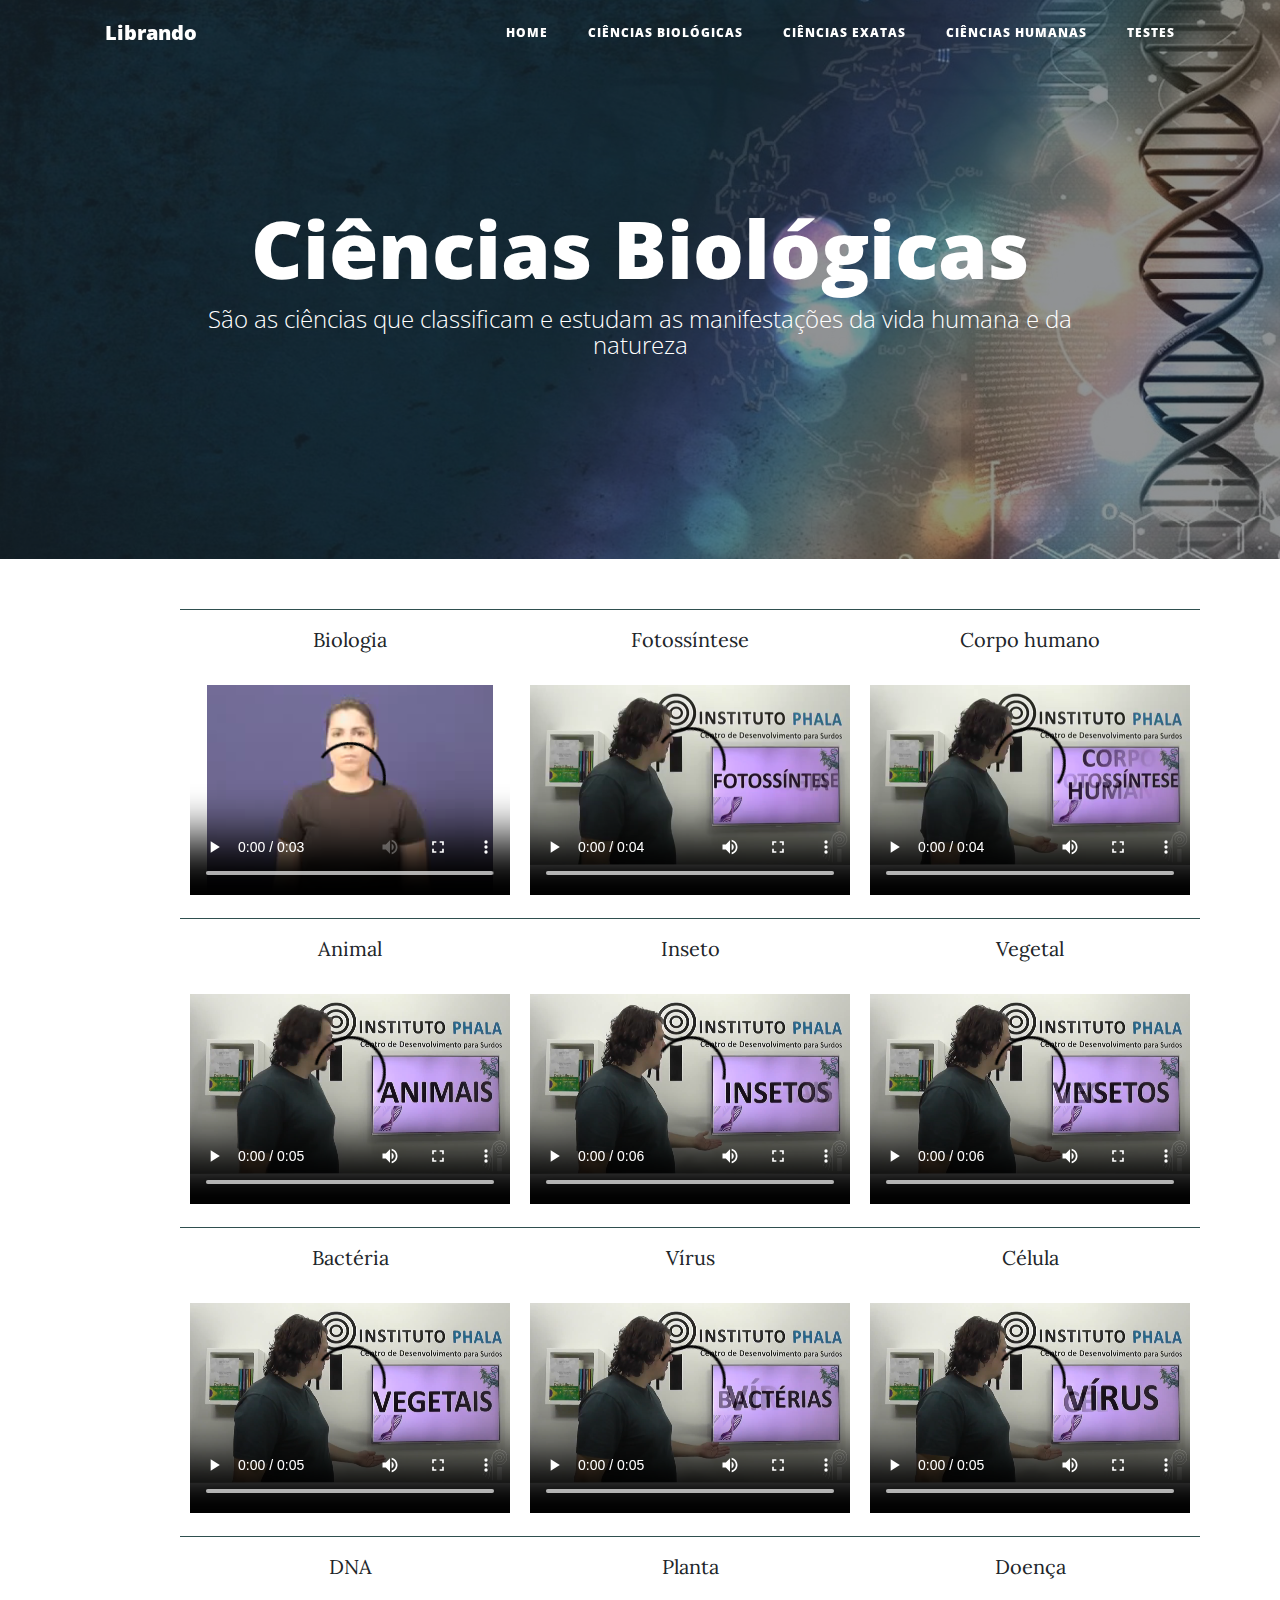
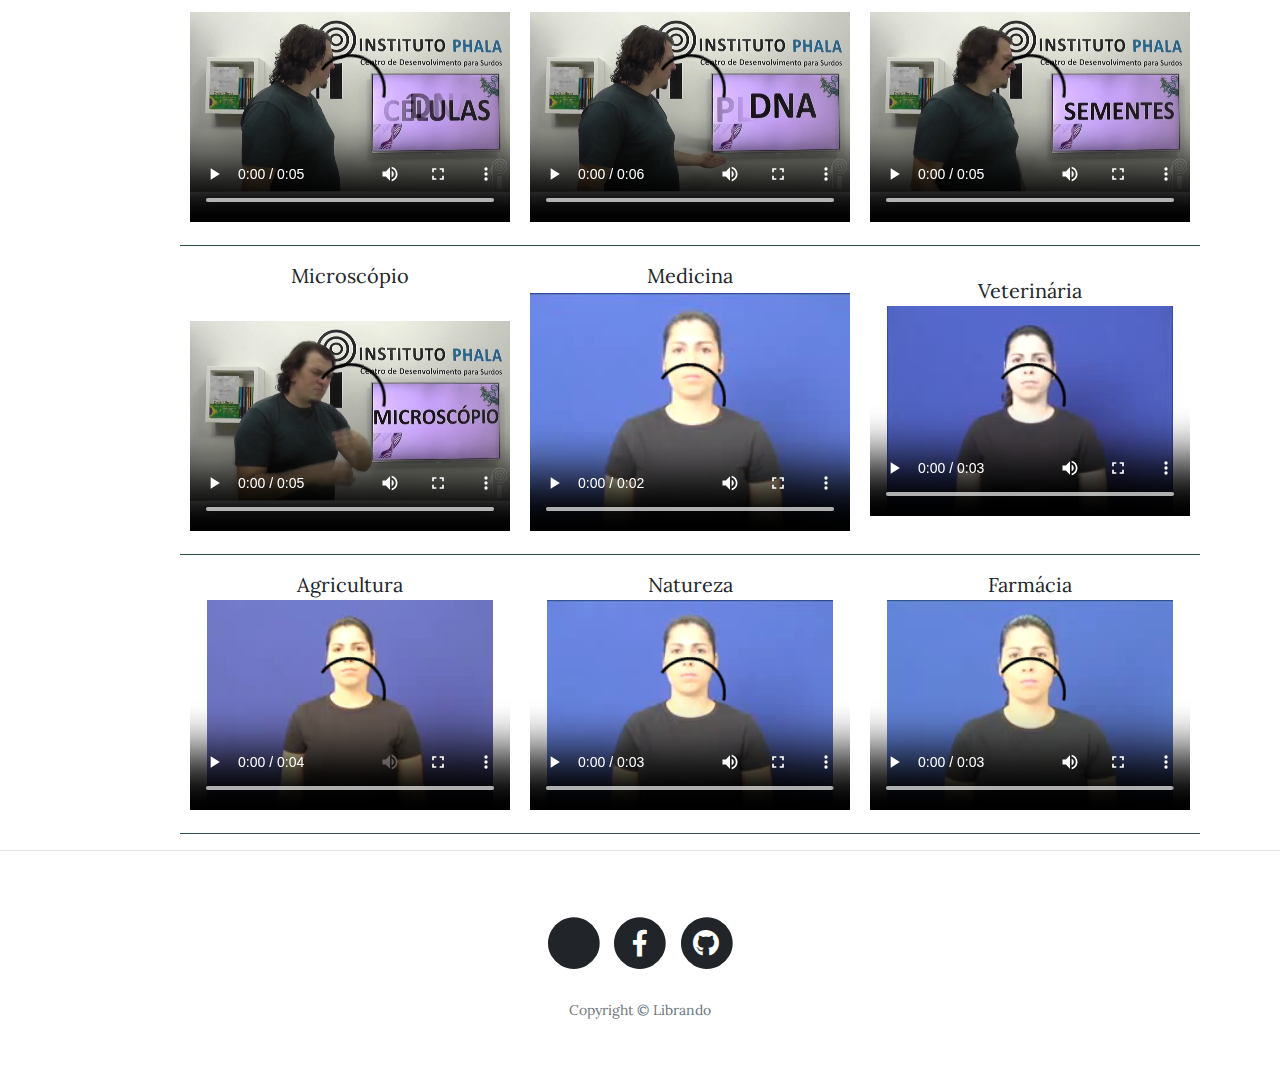
==== commit b0c274fc: "Bio" ====
--- a/bio.html
+++ b/bio.html
@@ -13,7 +13,6 @@
     <!-- Bootstrap core CSS -->
     <link href="vendor/bootstrap/css/bootstrap.min.css" rel="stylesheet">
 
-    <!-- Custom fonts for this template -->
     <link href="vendor/fontawesome-free/css/all.min.css" rel="stylesheet" type="text/css">
     <link href='https://fonts.googleapis.com/css?family=Lora:400,700,400italic,700italic' rel='stylesheet' type='text/css'>
     <link href='https://fonts.googleapis.com/css?family=Open+Sans:300italic,400italic,600italic,700italic,800italic,400,300,600,700,800' rel='stylesheet' type='text/css'>
@@ -60,7 +59,7 @@
       <div class="overlay"></div>
       <div class="container">
         <div class="row">
-          <div class="col-lg-8 col-md-10 mx-auto">
+          <div class="col-lg-10 col-md-10 mx-auto">
             <div class="page-heading">
               <h1>Ciências Biológicas</h1>
               <span class="subheading">São as ciências que classificam e estudam as manifestações da vida humana e da natureza</span>
@@ -73,10 +72,65 @@
     <!-- Main Content -->
     <div class="container">
       <div class="row">
-        <div class="col-lg-8 col-md-10 mx-auto">
-          <p>Lorem ipsum dolor sit amet, consectetur adipisicing elit. Saepe nostrum ullam eveniet pariatur voluptates odit, fuga atque ea nobis sit soluta odio, adipisci quas excepturi maxime quae totam ducimus consectetur?</p>
-          <p>Lorem ipsum dolor sit amet, consectetur adipisicing elit. Eius praesentium recusandae illo eaque architecto error, repellendus iusto reprehenderit, doloribus, minus sunt. Numquam at quae voluptatum in officia voluptas voluptatibus, minus!</p>
-          <p>Lorem ipsum dolor sit amet, consectetur adipisicing elit. Aut consequuntur magnam, excepturi aliquid ex itaque esse est vero natus quae optio aperiam soluta voluptatibus corporis atque iste neque sit tempora!</p>
+        <div class="col-lg-10 col-md-10 mx-auto">
+         <style type="text/css">
+             td{padding:15px 10px; border-style:solid;border-width:0px; border-top-width:1px;border-bottom-width:1px; border-color: darkslategrey;}
+             th{padding:15px 10px;border-style:solid;border-width:0px;border-top-width:1px;border-bottom-width:1px; border-color: darkslategrey;}
+        </style>     
+          <table class="rwd-table">
+  <tr>
+      <td><center>Biologia</center><br/><video width="320" height="210" controls   loop><source src="video/biologia/biologia.mp4" type="video/mp4"></video></td>
+      <td><center>Fotossíntese</center><video width="320" height="240" controls   loop><source src="video/biologia/fotossintese.mp4" type="video/mp4"></video></td>
+      <td><center>Corpo humano</center><video width="320" height="240" controls   loop><source src="video/biologia/corpo.mp4" type="video/mp4"></video></td>
+  </tr>
+  <tr>
+      <td><center>Animal</center><video width="320" height="240" controls   loop><source src="video/biologia/animais.mp4" type="video/mp4"></video></td>
+      <td><center>Inseto</center><video width="320" height="240" controls   loop><source src="video/biologia/inseto.mp4" type="video/mp4"></video></td>
+    <td><center>Vegetal</center><video width="320" height="240" controls   loop><source src="video/biologia/vegetais.mp4" type="video/mp4"></video></td>
+  </tr>
+  <tr>
+    <td><center>Bactéria</center><video width="320" height="240" controls   loop><source src="video/biologia/bacterias.mp4" type="video/mp4"></video></td>
+    <td><center>Vírus</center><video width="320" height="240" controls   loop><source src="video/biologia/virus.mp4" type="video/mp4"></video></td>
+    <td><center>Célula</center><video width="320" height="240" controls   loop><source src="video/biologia/celulas.mp4" type="video/mp4"></video></td>
+  </tr>
+  <tr>
+    <td><center>DNA</center><video width="320" height="240" controls   loop><source src="video/biologia/dna.mp4" type="video/mp4"></video></td>
+    <td><center>Planta</center><video width="320" height="240" controls   loop><source src="video/biologia/planta.mp4" type="video/mp4"></video></td>
+    <td><center>Doença</center><video width="320" height="240" controls   loop><source src="video/biologia/doen%C3%A7as.mp4" type="video/mp4"></video></td>
+  </tr>
+  <tr>
+    <td><center>Microscópio</center><video width="320" height="240" controls   loop><source src="video/biologia/micro.mp4" type="video/mp4"></video></td>
+    <td><center>Medicina</center><video width="320" height="240" controls   loop><source src="video/biologia/medicina.mp4" type="video/mp4"></video></td>
+    <td><center>Veterinária</center><video width="320" height="210" controls   loop><source src="video/biologia/veterinaria.mp4" type="video/mp4"></video></td>
+  </tr>
+  <tr>
+    <td><center>Agricultura</center><video width="320" height="210" controls   loop><source src="video/biologia/agricultura.mp4" type="video/mp4"></video></td>
+    <td><center>Natureza</center><video width="320" height="210" controls   loop><source src="video/biologia/natureza.mp4" type="video/mp4"></video></td>
+    <td><center>Farmácia</center><video width="320" height="210" controls   loop><source src="video/biologia/farmacia.mp4" type="video/mp4"></video></td>
+  </tr>
+  <!-- 
+   <tr>
+    <td><center></center><video controls   loop><source src="video/biologia/biologia.mp4" type="video/mp4"></video></td>
+    <td><center></center><video controls   loop><source src="video/biologia/biologia.mp4" type="video/mp4"></video></td>
+    <td><center></center><video controls   loop><source src="video/biologia/biologia.mp4" type="video/mp4"></video></td>
+  </tr>
+  <tr>
+    <td><center></center><video controls   loop><source src="video/biologia/biologia.mp4" type="video/mp4"></video></td>
+    <td><center></center><video controls   loop><source src="video/biologia/biologia.mp4" type="video/mp4"></video></td>
+    <td><center></center><video controls   loop><source src="video/biologia/biologia.mp4" type="video/mp4"></video></td>
+  </tr>
+  <tr>
+    <td><center></center><video controls   loop><source src="video/biologia/biologia.mp4" type="video/mp4"></video></td>
+    <td><center></center><video controls   loop><source src="video/biologia/biologia.mp4" type="video/mp4"></video></td>
+    <td><center></center><video controls   loop><source src="video/biologia/biologia.mp4" type="video/mp4"></video></td>
+  </tr>
+  <tr>
+    <td><center></center><video controls   loop><source src="video/biologia/biologia.mp4" type="video/mp4"></video></td>
+    <td><center></center><video controls   loop><source src="video/biologia/biologia.mp4" type="video/mp4"></video></td>
+    <td><center></center><video controls   loop><source src="video/biologia/biologia.mp4" type="video/mp4"></video></td>
+  </tr>
+  -->
+</table></div>
         </div>
       </div>
     </div>
@@ -87,7 +141,7 @@
     <footer>
       <div class="container">
         <div class="row">
-          <div class="col-lg-8 col-md-10 mx-auto">
+          <div class="col-lg-10 col-md-10 mx-auto">
             <ul class="list-inline text-center">
               <li class="list-inline-item">
                 <a href="#">
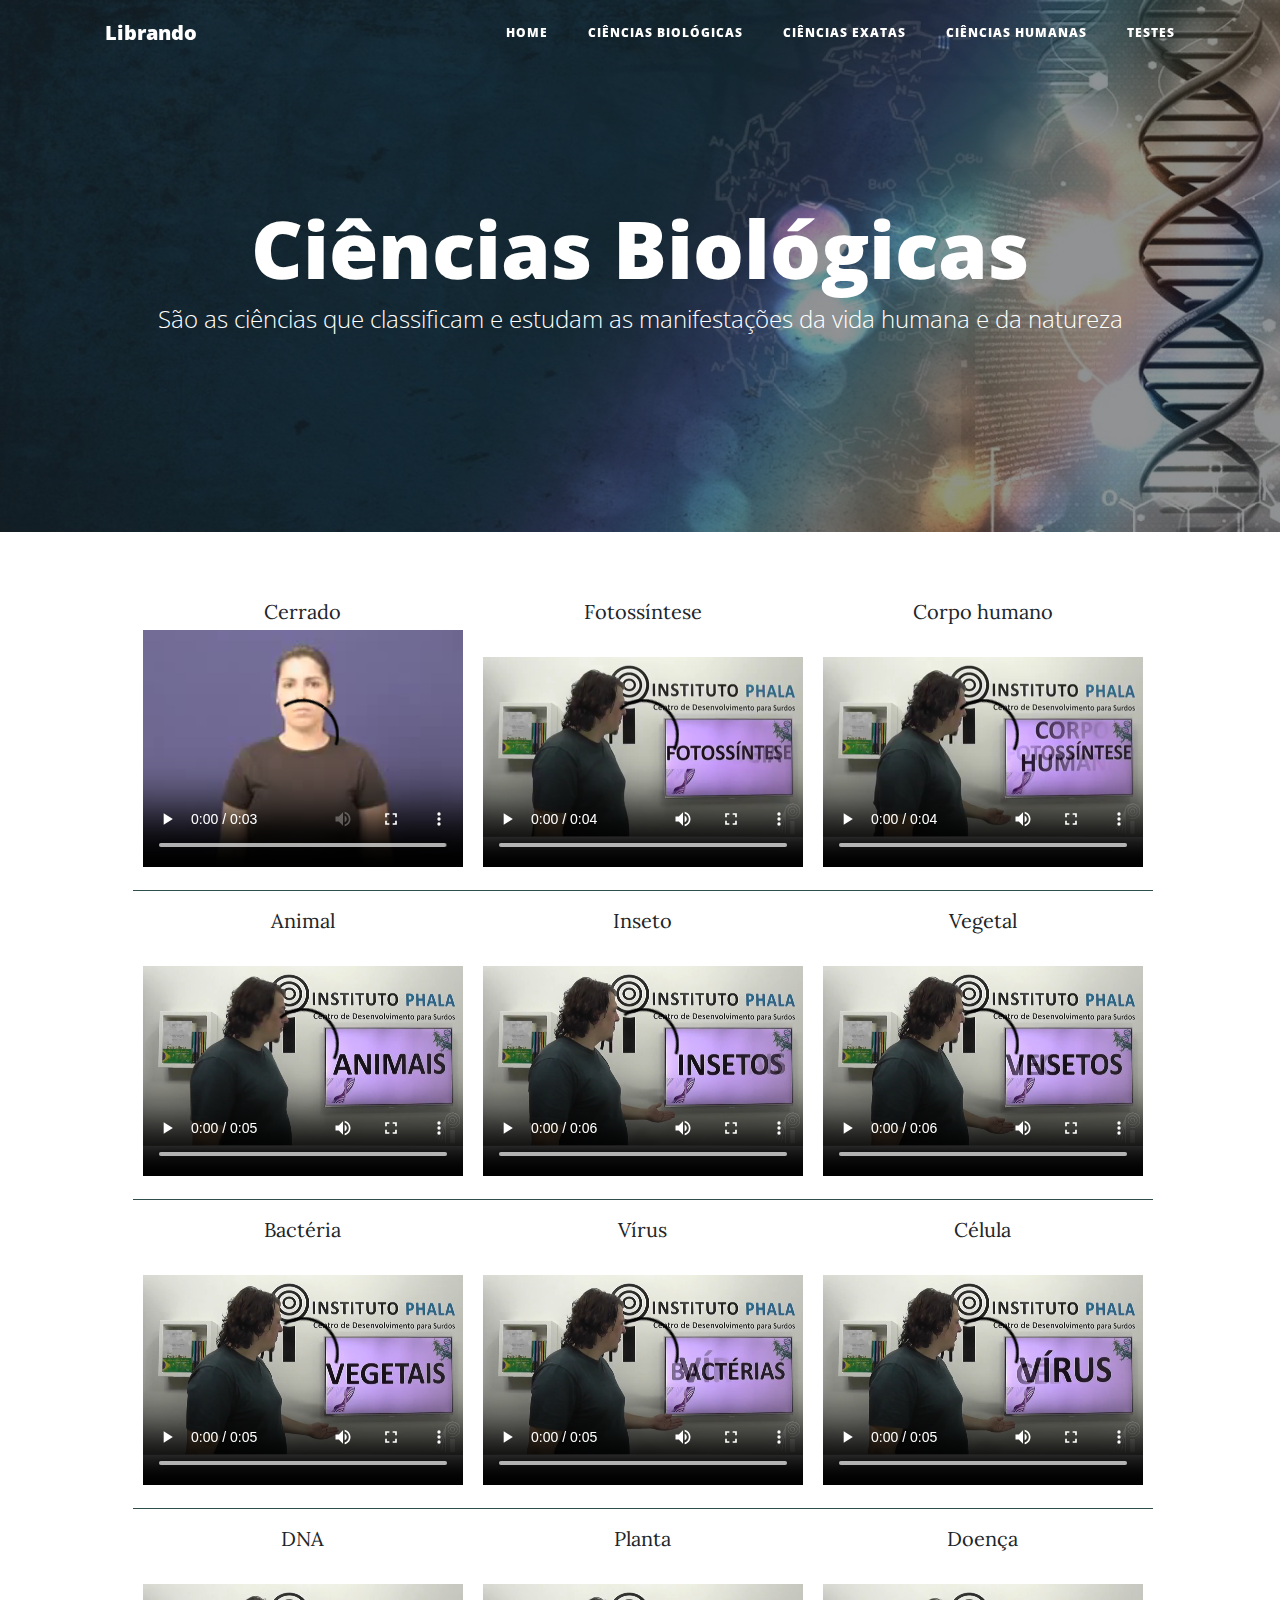
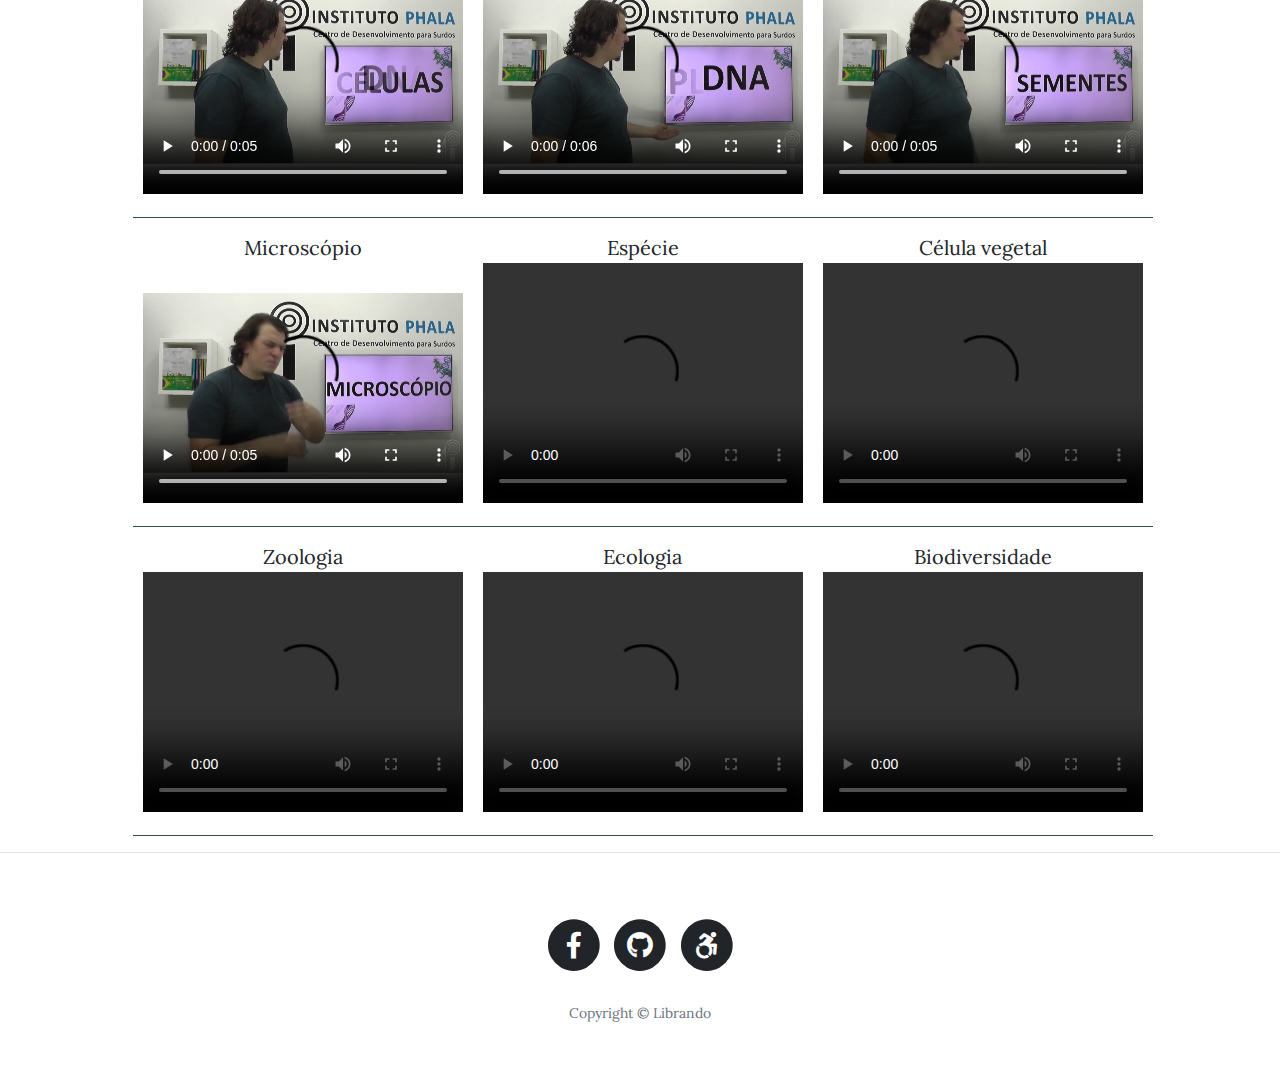
==== commit 789cd643: "Updating" ====
--- a/bio.html
+++ b/bio.html
@@ -59,7 +59,7 @@
       <div class="overlay"></div>
       <div class="container">
         <div class="row">
-          <div class="col-lg-10 col-md-10 mx-auto">
+          <div class="col-lg-11 col-md-10 mx-auto">
             <div class="page-heading">
               <h1>Ciências Biológicas</h1>
               <span class="subheading">São as ciências que classificam e estudam as manifestações da vida humana e da natureza</span>
@@ -72,14 +72,14 @@
     <!-- Main Content -->
     <div class="container">
       <div class="row">
-        <div class="col-lg-10 col-md-10 mx-auto">
+        <div class="col-lg-11 col-md-10 mx-auto">
          <style type="text/css">
-             td{padding:15px 10px; border-style:solid;border-width:0px; border-top-width:1px;border-bottom-width:1px; border-color: darkslategrey;}
+             td{padding:15px 10px; border-style:solid;border-width:0px; border-top-width:0px;border-bottom-width:1px; border-color: darkslategrey;}
              th{padding:15px 10px;border-style:solid;border-width:0px;border-top-width:1px;border-bottom-width:1px; border-color: darkslategrey;}
         </style>     
           <table class="rwd-table">
   <tr>
-      <td><center>Biologia</center><br/><video width="320" height="210" controls   loop><source src="video/biologia/biologia.mp4" type="video/mp4"></video></td>
+      <td><center>Cerrado</center><video width="320" height="240" controls   loop><source src="video/biologia/biologia.mp4" type="video/mp4"></video></td>
       <td><center>Fotossíntese</center><video width="320" height="240" controls   loop><source src="video/biologia/fotossintese.mp4" type="video/mp4"></video></td>
       <td><center>Corpo humano</center><video width="320" height="240" controls   loop><source src="video/biologia/corpo.mp4" type="video/mp4"></video></td>
   </tr>
@@ -100,36 +100,14 @@
   </tr>
   <tr>
     <td><center>Microscópio</center><video width="320" height="240" controls   loop><source src="video/biologia/micro.mp4" type="video/mp4"></video></td>
-    <td><center>Medicina</center><video width="320" height="240" controls   loop><source src="video/biologia/medicina.mp4" type="video/mp4"></video></td>
-    <td><center>Veterinária</center><video width="320" height="210" controls   loop><source src="video/biologia/veterinaria.mp4" type="video/mp4"></video></td>
+    <td><center>Espécie</center><video width="320" height="240" controls   loop><source src="video/biologia/especie.mp4" type="video/mp4"></video></td>
+    <td><center>Célula vegetal</center><video width="320" height="240" controls   loop><source src="video/biologia/celula_vegetal.mp4" type="video/mp4"></video></td>
   </tr>
   <tr>
-    <td><center>Agricultura</center><video width="320" height="210" controls   loop><source src="video/biologia/agricultura.mp4" type="video/mp4"></video></td>
-    <td><center>Natureza</center><video width="320" height="210" controls   loop><source src="video/biologia/natureza.mp4" type="video/mp4"></video></td>
-    <td><center>Farmácia</center><video width="320" height="210" controls   loop><source src="video/biologia/farmacia.mp4" type="video/mp4"></video></td>
+    <td><center>Zoologia</center><video width="320" height="240" controls   loop><source src="video/biologia/zoologia.mp4" type="video/mp4"></video></td>
+    <td><center>Ecologia</center><video width="320" height="240" controls   loop><source src="video/biologia/ecologia.mp4" type="video/mp4"></video></td>
+    <td><center>Biodiversidade</center><video width="320" height="240" controls   loop><source src="video/biologia/biodiversidade.mp4" type="video/mp4"></video></td>
   </tr>
-  <!-- 
-   <tr>
-    <td><center></center><video controls   loop><source src="video/biologia/biologia.mp4" type="video/mp4"></video></td>
-    <td><center></center><video controls   loop><source src="video/biologia/biologia.mp4" type="video/mp4"></video></td>
-    <td><center></center><video controls   loop><source src="video/biologia/biologia.mp4" type="video/mp4"></video></td>
-  </tr>
-  <tr>
-    <td><center></center><video controls   loop><source src="video/biologia/biologia.mp4" type="video/mp4"></video></td>
-    <td><center></center><video controls   loop><source src="video/biologia/biologia.mp4" type="video/mp4"></video></td>
-    <td><center></center><video controls   loop><source src="video/biologia/biologia.mp4" type="video/mp4"></video></td>
-  </tr>
-  <tr>
-    <td><center></center><video controls   loop><source src="video/biologia/biologia.mp4" type="video/mp4"></video></td>
-    <td><center></center><video controls   loop><source src="video/biologia/biologia.mp4" type="video/mp4"></video></td>
-    <td><center></center><video controls   loop><source src="video/biologia/biologia.mp4" type="video/mp4"></video></td>
-  </tr>
-  <tr>
-    <td><center></center><video controls   loop><source src="video/biologia/biologia.mp4" type="video/mp4"></video></td>
-    <td><center></center><video controls   loop><source src="video/biologia/biologia.mp4" type="video/mp4"></video></td>
-    <td><center></center><video controls   loop><source src="video/biologia/biologia.mp4" type="video/mp4"></video></td>
-  </tr>
-  -->
 </table></div>
         </div>
       </div>
@@ -141,16 +119,8 @@
     <footer>
       <div class="container">
         <div class="row">
-          <div class="col-lg-10 col-md-10 mx-auto">
+          <div class="col-lg-11 col-md-10 mx-auto">
             <ul class="list-inline text-center">
-              <li class="list-inline-item">
-                <a href="#">
-                  <span class="fa-stack fa-lg">
-                    <i class="fas fa-circle fa-stack-2x"></i>
-                    <i class="fab fa-envelope fa-stack-1x fa-inverse"></i>
-                  </span>
-                </a>
-              </li>
               <li class="list-inline-item">
                 <a href="https://www.facebook.com/fred.ribeiro.908">
                   <span class="fa-stack fa-lg">
@@ -164,6 +134,14 @@
                   <span class="fa-stack fa-lg">
                     <i class="fas fa-circle fa-stack-2x"></i>
                     <i class="fab fa-github fa-stack-1x fa-inverse"></i>
+                  </span>
+                </a>
+              </li>
+              <li class="list-inline-item">
+                <a href="http://www.acessibilidadebrasil.org.br">
+                  <span class="fa-stack fa-lg">
+                    <i class="fas fa-circle fa-stack-2x"></i>
+                    <i class="fab fa-accessible-icon fa-stack-1x fa-inverse"></i>
                   </span>
                 </a>
               </li>
